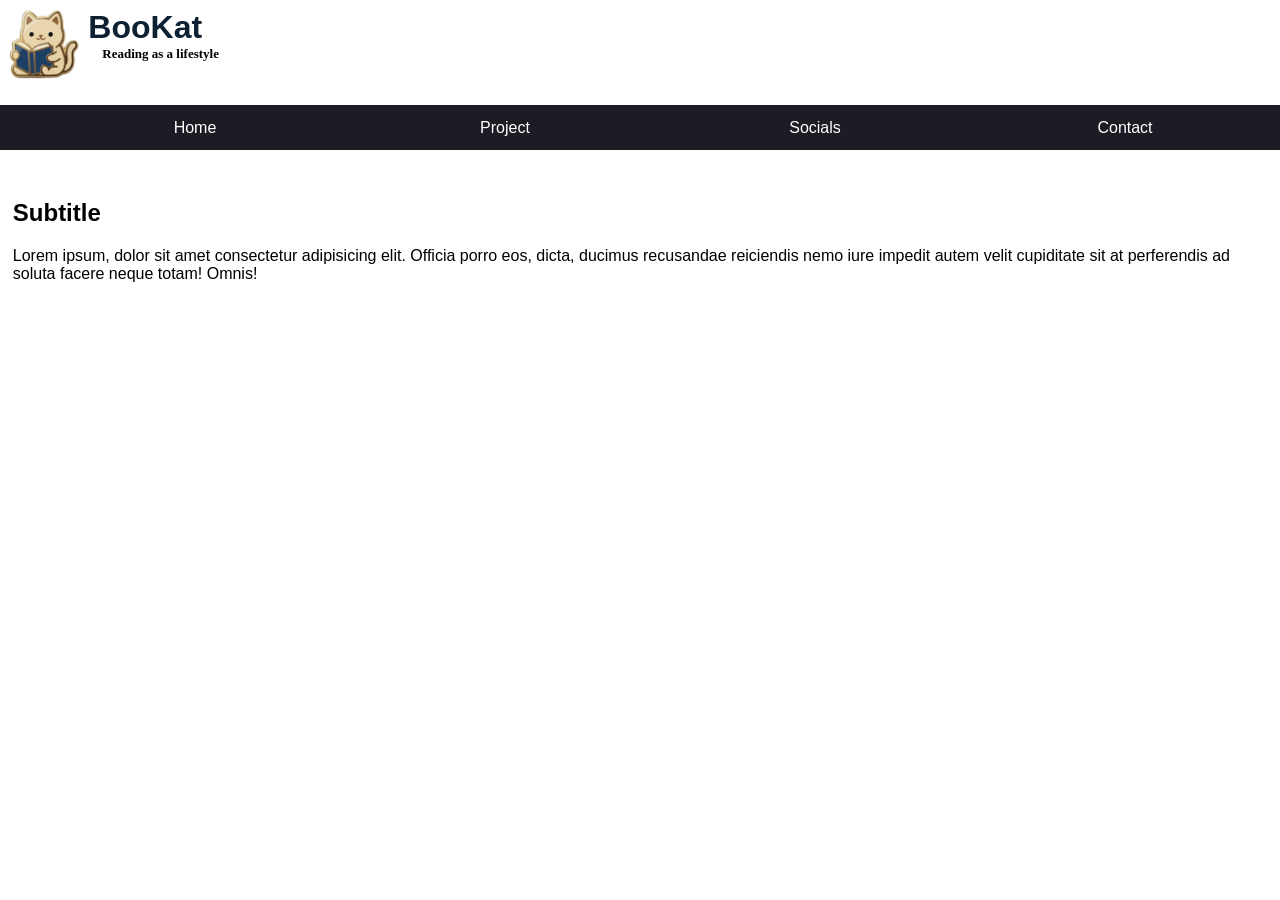
==== index.html @ 0672b01b "test" ====
<!DOCTYPE html>
<html lang="en">
<head>
    <meta charset="UTF-8">
    <meta name="viewport" content="width=device-width, initial-scale=1.0">
    <link rel="stylesheet" href="style.css"/>
    <link rel="icon" type="image/png" href="resources/img_no_back.png"/>
    <title>My Page</title>
</head>

<body>
        <header>

            <div class="container">
                            <div id="topbar">
                                <img src="resources/img_no_back.png" alt="">
                                <div id="titles">
                                    <h1 id="title">BooKat</h1>
                                    <h2>Reading as a lifestyle</h2>
                                </div>
                            </div>
                <nav class="navbar">
                    <ul>
                        <li><a href="">Home</a></li>
                        <li><a href="">Project</a></li>
                        <li><a href="">Socials</a></li>
                        <li><a href="">Contact</a></li>
                    </ul>
                </nav>
                
            </div>
        </header>
        <main>
            <section>
                <div>
            <h2 id="first-subtitle">Subtitle</h2>
            <p>Lorem ipsum, dolor sit amet consectetur adipisicing elit. Officia porro eos, dicta, ducimus recusandae reiciendis nemo iure impedit autem velit cupiditate sit at perferendis ad soluta facere neque totam! Omnis!</p>
        </div>
            </section>
        </main>
        <footer>

        </footer>
</body>
</html>
---- style.css ----
body{
    font-family: 'Lucida Sans', 'Lucida Sans Regular', 'Lucida Grande', 'Lucida Sans Unicode', Geneva, Verdana, sans-serif;
    margin: 0px;
    padding: 0px;
}

.container #titles {

   height: fit-content;

}

.navbar{


}

.navbar ul{
    list-style-type: none;  
    display: block;
    overflow:hidden ;
    background-color: rgb(28, 28, 37);
    display: flex;
    flex-direction: row;
    justify-content: space-between;
    
    
    


}

.navbar li{
    width: 33vw;
    height: 5vh;
    display: flex;
    justify-content: center;
    align-items: center;
}
.navbar li a{
    text-decoration: none;
    color: rgb(255, 255, 255);
    font-size: 100%;
    
}

.container #topbar{
    padding: 1vh;
    display: flex;
    justify-content: left;
}
#topbar h1{
    color: rgb(13, 33, 51);
    text-align: left;
    padding: 0px;
    margin: 0px;
    margin-left: 8%;

}
#topbar h2{
    font-family: 'Segoe UI';
    font-size: small;
    padding: 0px;
    margin: 0px;
    position: relative;
    left: 20%;
}

#topbar img{
    width: 30%;
    max-width: 70px;
    height: auto;
    object-fit: contain;
}


section{
    padding: 1%;
}
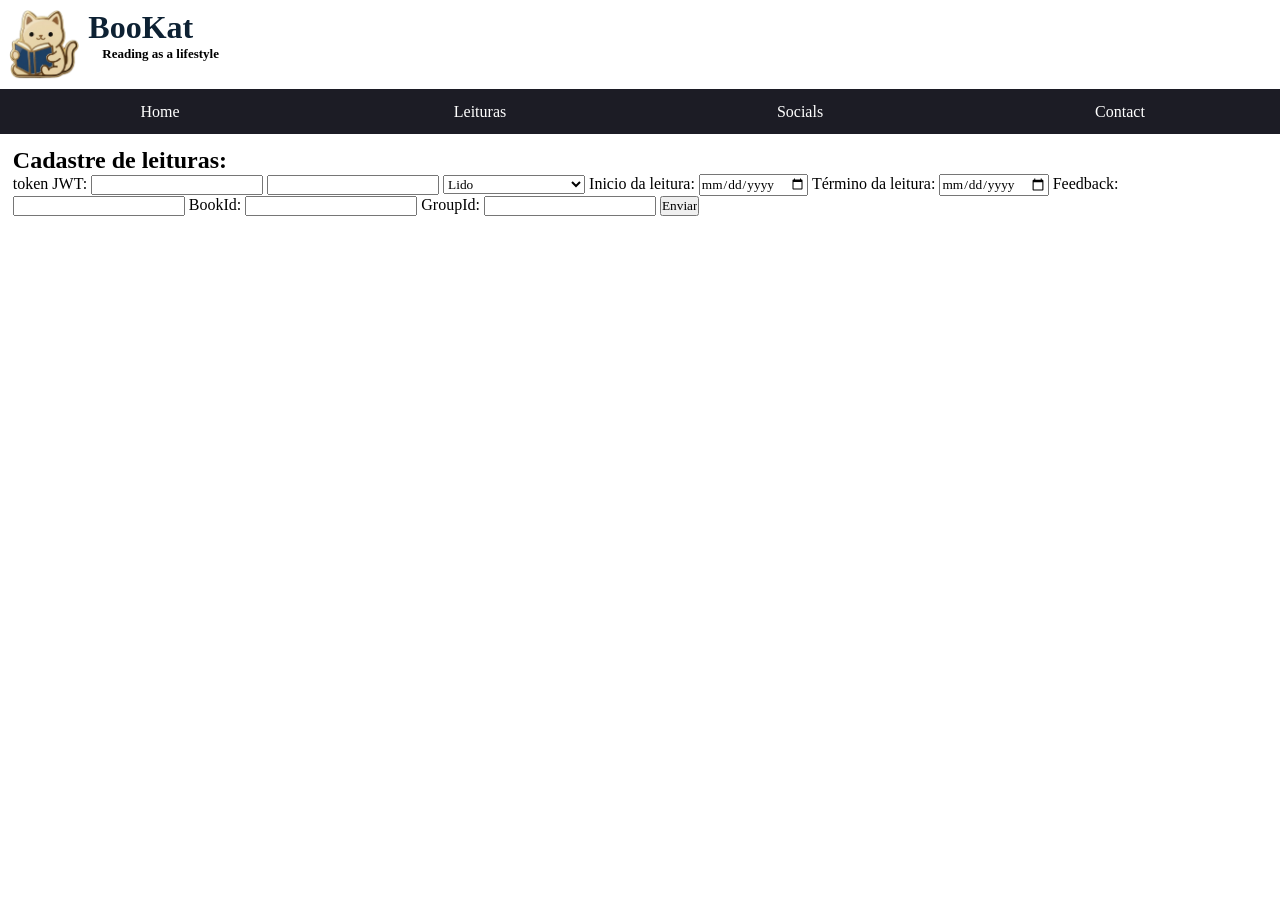
==== commit 50adb3c6: "fix: changes TO READ option to TO_READ to allow direct convertion to json and eased connection to th" ====
--- a/index.html
+++ b/index.html
@@ -3,8 +3,10 @@
 <head>
     <meta charset="UTF-8">
     <meta name="viewport" content="width=device-width, initial-scale=1.0">
-    <link rel="stylesheet" href="style.css"/>
+    <link rel="stylesheet" href="styles/reset.css"/>
+    <link rel="stylesheet" href="styles/global.css"/>
     <link rel="icon" type="image/png" href="resources/img_no_back.png"/>
+    <script src="index.js" defer></script>
     <title>My Page</title>
 </head>
 
@@ -22,7 +24,7 @@
                 <nav class="navbar">
                     <ul>
                         <li><a href="">Home</a></li>
-                        <li><a href="">Project</a></li>
+                        <li><a href="">Leituras</a></li>
                         <li><a href="">Socials</a></li>
                         <li><a href="">Contact</a></li>
                     </ul>
@@ -31,11 +33,45 @@
             </div>
         </header>
         <main>
-            <section>
+            <section reading-form>
                 <div>
-            <h2 id="first-subtitle">Subtitle</h2>
-            <p>Lorem ipsum, dolor sit amet consectetur adipisicing elit. Officia porro eos, dicta, ducimus recusandae reiciendis nemo iure impedit autem velit cupiditate sit at perferendis ad soluta facere neque totam! Omnis!</p>
-        </div>
+                    <h2>Cadastre de leituras:</h2>
+                </div>
+                <form action="" method="POST" id="reading-form">
+
+                    <label for="token">token JWT: </label>
+                    <input type="text" name="token" id="token">
+
+                    <label for="currentPage"></label>
+                    <input type="number" id="currentPage" min="1" name="currentPage">
+
+                    <label for="readingStatus"></label>
+                    <select name="readingStatus" id="readingStatus">
+                        <option disabled value="none">--selecione uma opção</option>
+                        <option value="READ">Lido</option>
+                        <option value="READING">Lendo</option>
+                        <option value="TO_READ">A ler</option>
+                    </select>
+
+                    <label for="readingStartDate">Inicio da leitura:</label>
+                    <input type="date" id="readingStartDate" name="readingStartDate">
+
+                    <label for="readingFinishDate">Término  da leitura:</label>
+                    <input type="date" id="readingFinishDate" name="readingFinishDate">
+
+                    <label for="feedback">Feedback:</label>
+                    <input type="text" id="feedback">
+
+                    <label for="bookId">BookId:</label>
+                    <input type="text" id="bookId" name="bookId">
+
+                    <label for="groupId">GroupId:</label>
+                    <input type="text" id="groupId" name="groupId">
+
+                    
+                    <input type="submit" name="send" id="send" value="Enviar">
+
+                </form>
             </section>
         </main>
         <footer>
--- a/styles/global.css
+++ b/styles/global.css
@@ -0,0 +1,79 @@
+body{
+    font-family: 'Lucida Sans', 'Lucida Sans Regular', 'Lucida Grande', 'Lucida Sans Unicode', Geneva, Verdana, sans-serif;
+    margin: 0px;
+    padding: 0px;
+}
+
+.container #titles {
+
+   height: fit-content;
+
+}
+
+.navbar{
+
+
+}
+
+.navbar ul{
+    list-style-type: none;  
+    display: block;
+    overflow:hidden ;
+    background-color: rgb(28, 28, 37);
+    display: flex;
+    flex-direction: row;
+    justify-content: space-between;
+    
+    
+    
+
+
+}
+
+.navbar li{
+    width: 33vw;
+    height: 5vh;
+    display: flex;
+    justify-content: center;
+    align-items: center;
+}
+.navbar li a{
+    text-decoration: none;
+    color: rgb(255, 255, 255);
+    font-size: 100%;
+    
+}
+
+.container #topbar{
+    padding: 1vh;
+    display: flex;
+    justify-content: left;
+}
+#topbar h1{
+    color: rgb(13, 33, 51);
+    text-align: left;
+    padding: 0px;
+    margin: 0px;
+    margin-left: 8%;
+
+}
+#topbar h2{
+    font-family: 'Segoe UI';
+    font-size: small;
+    padding: 0px;
+    margin: 0px;
+    position: relative;
+    left: 20%;
+}
+
+#topbar img{
+    width: 30%;
+    max-width: 70px;
+    height: auto;
+    object-fit: contain;
+}
+
+
+section{
+    padding: 1%;
+}
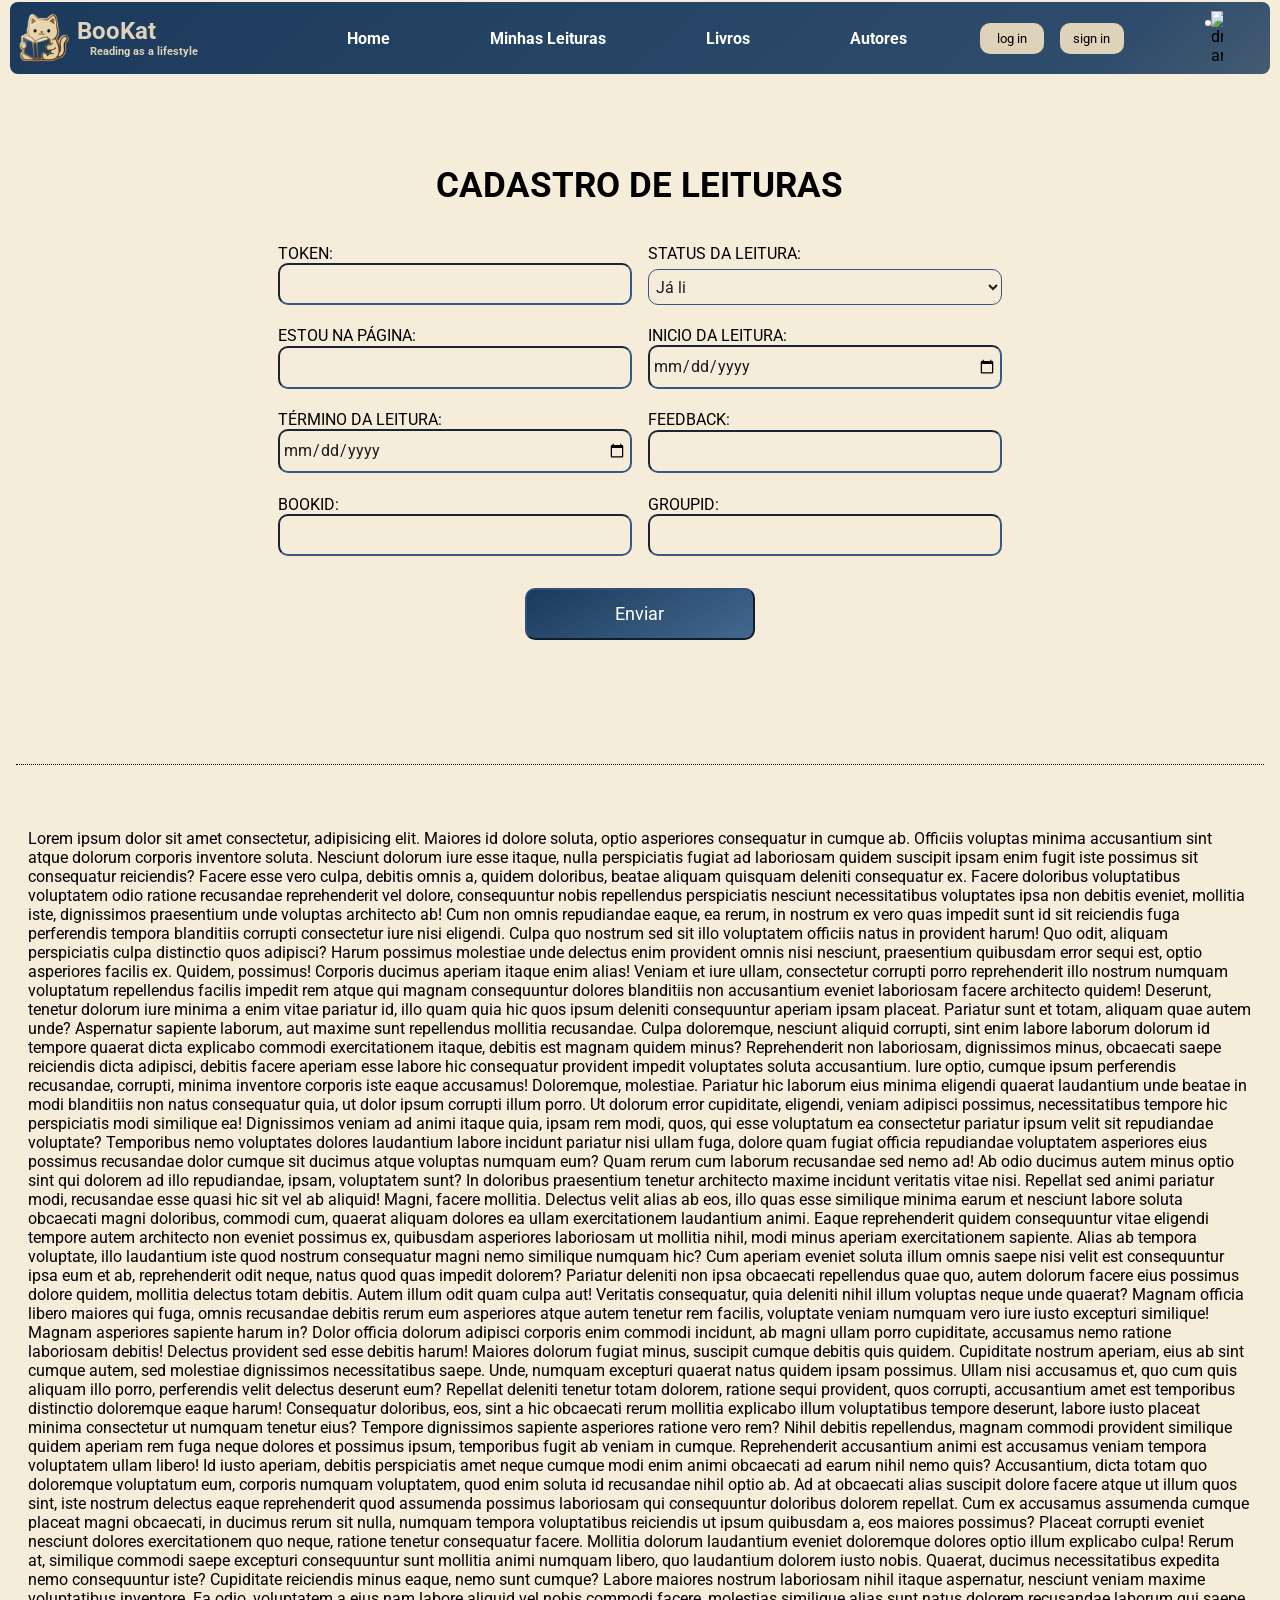
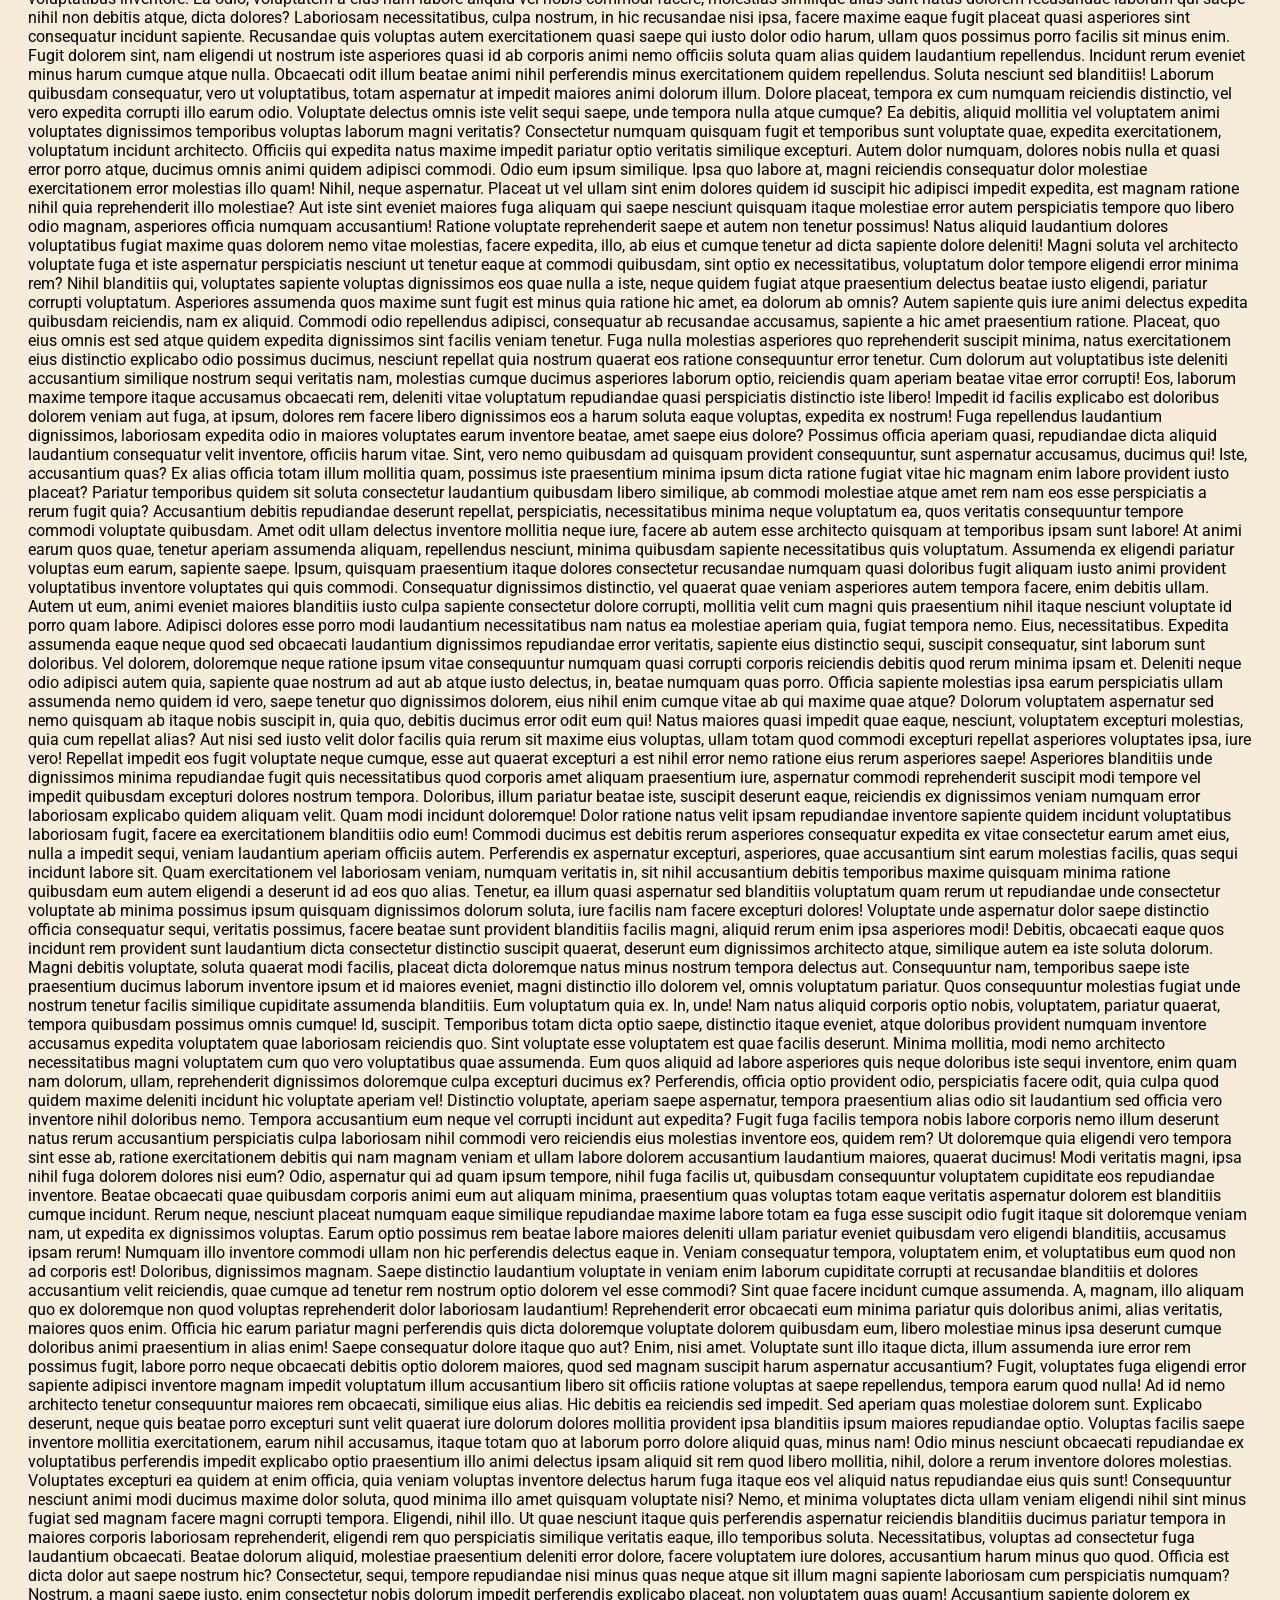
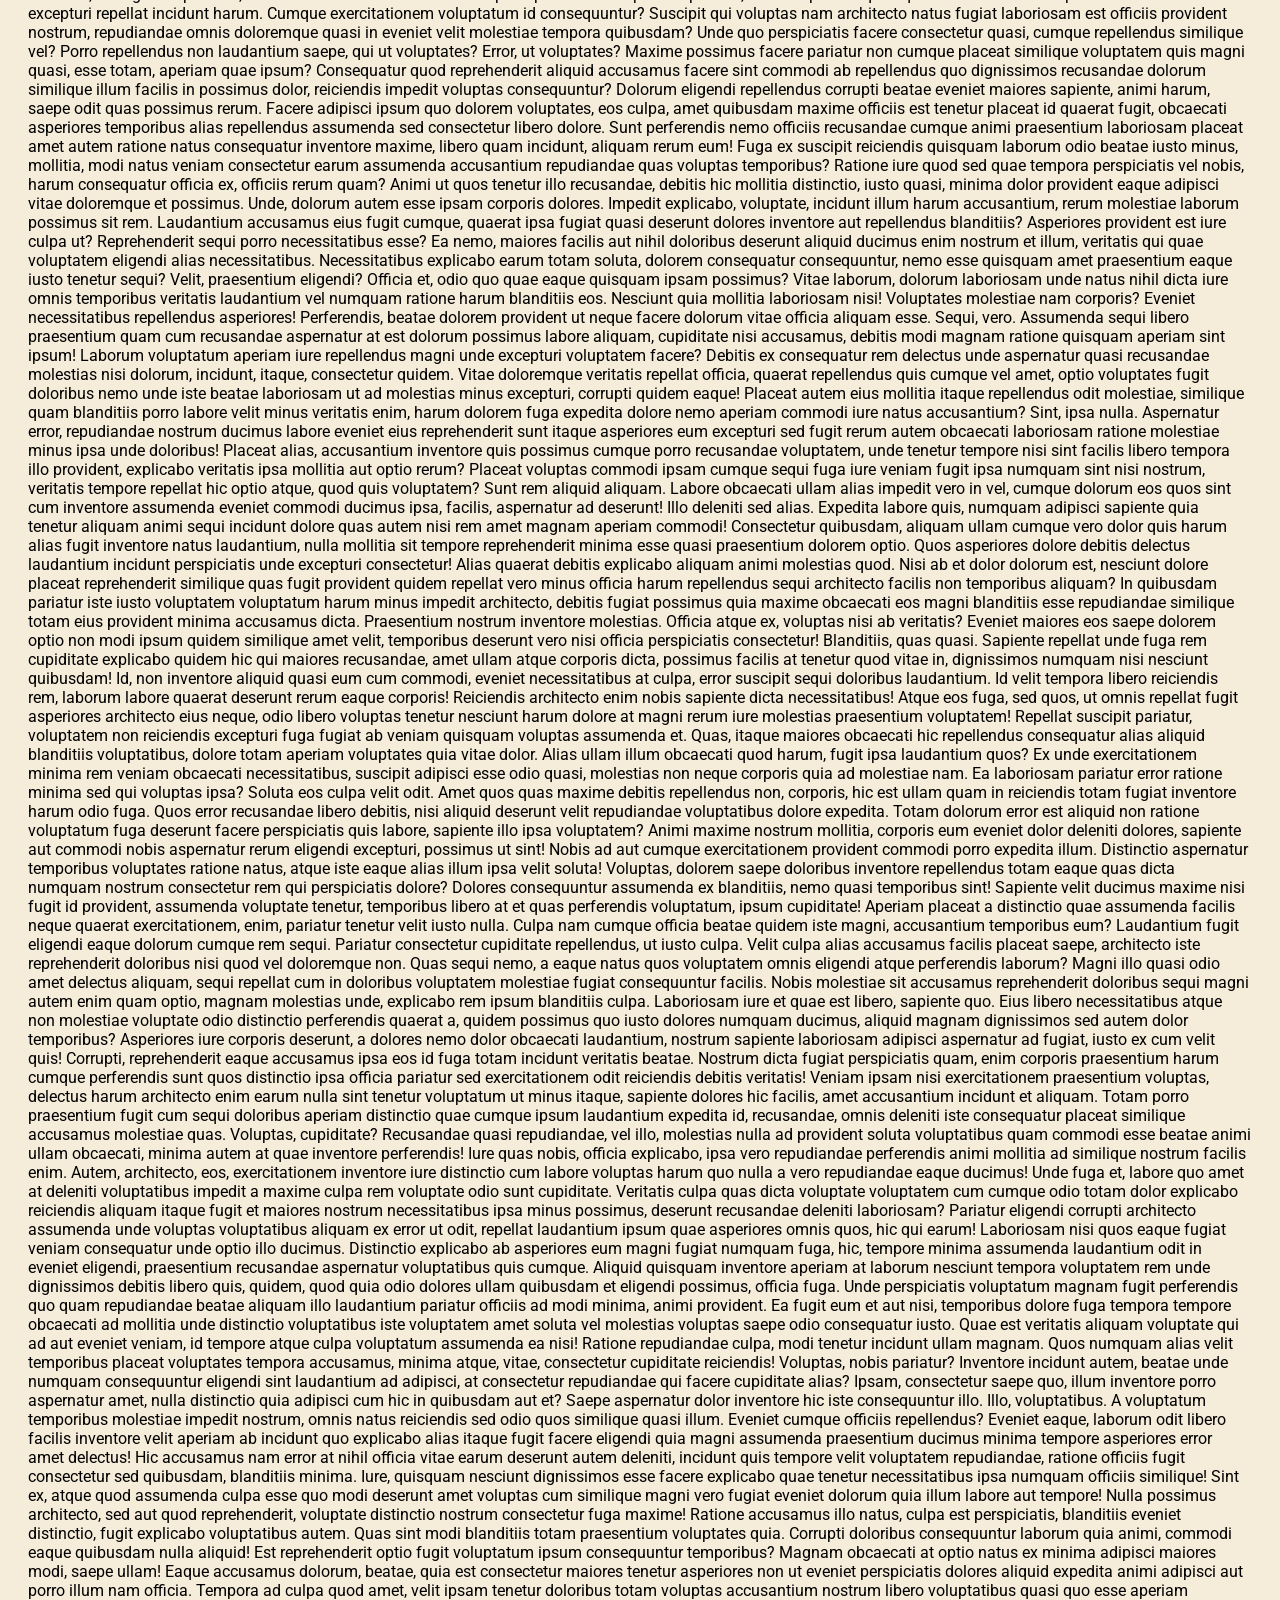
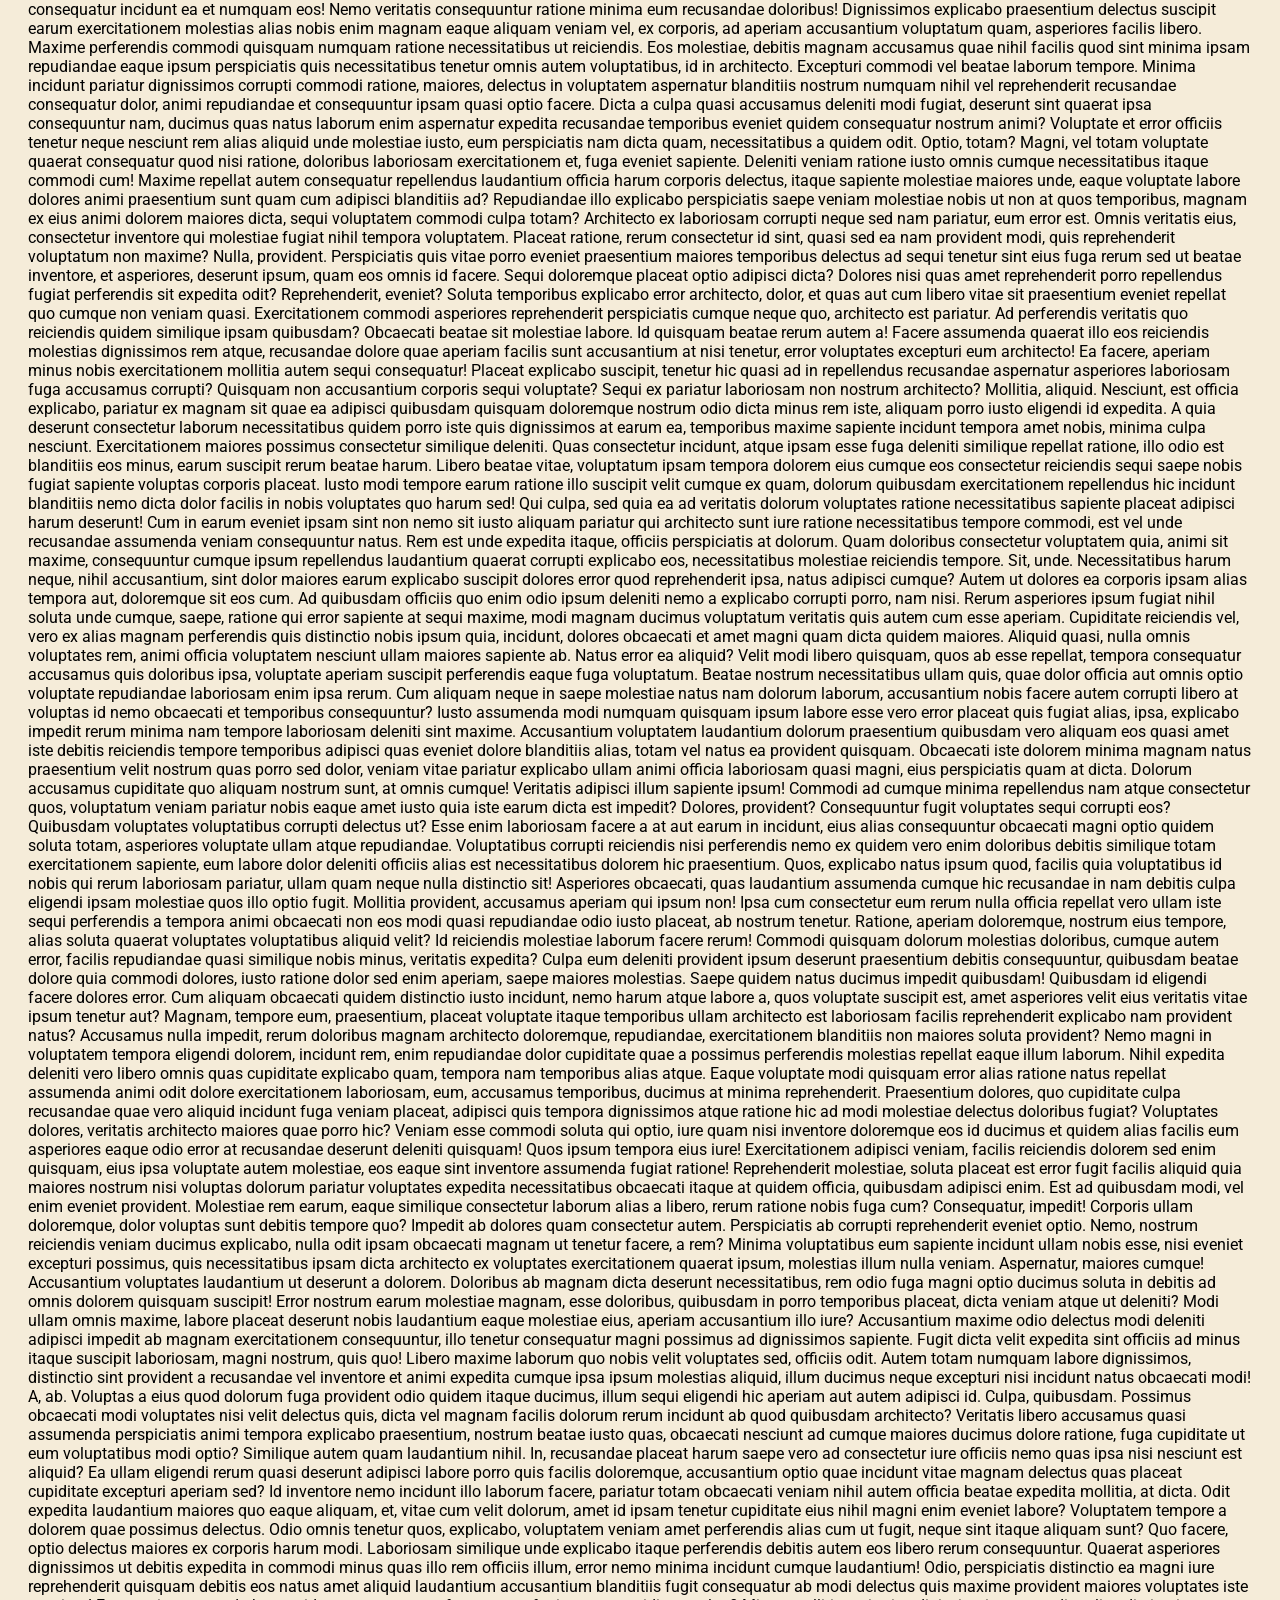
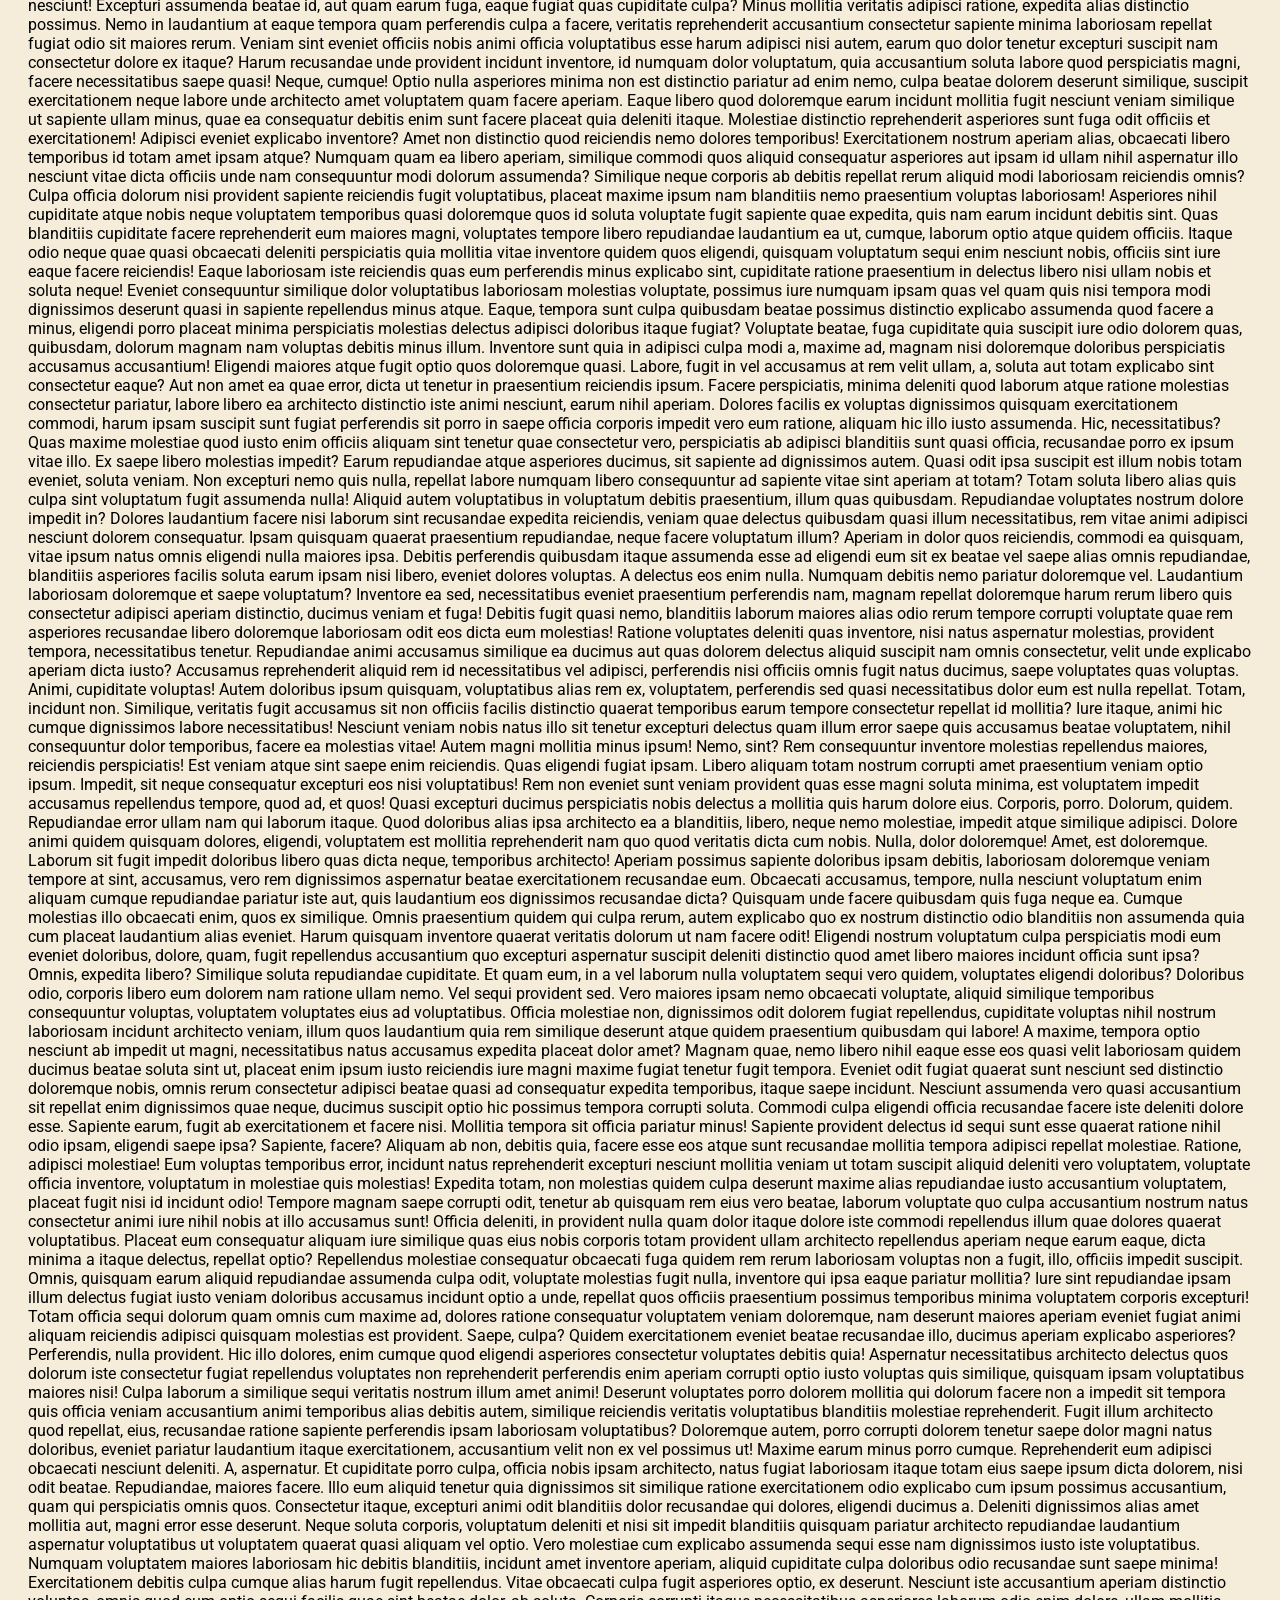
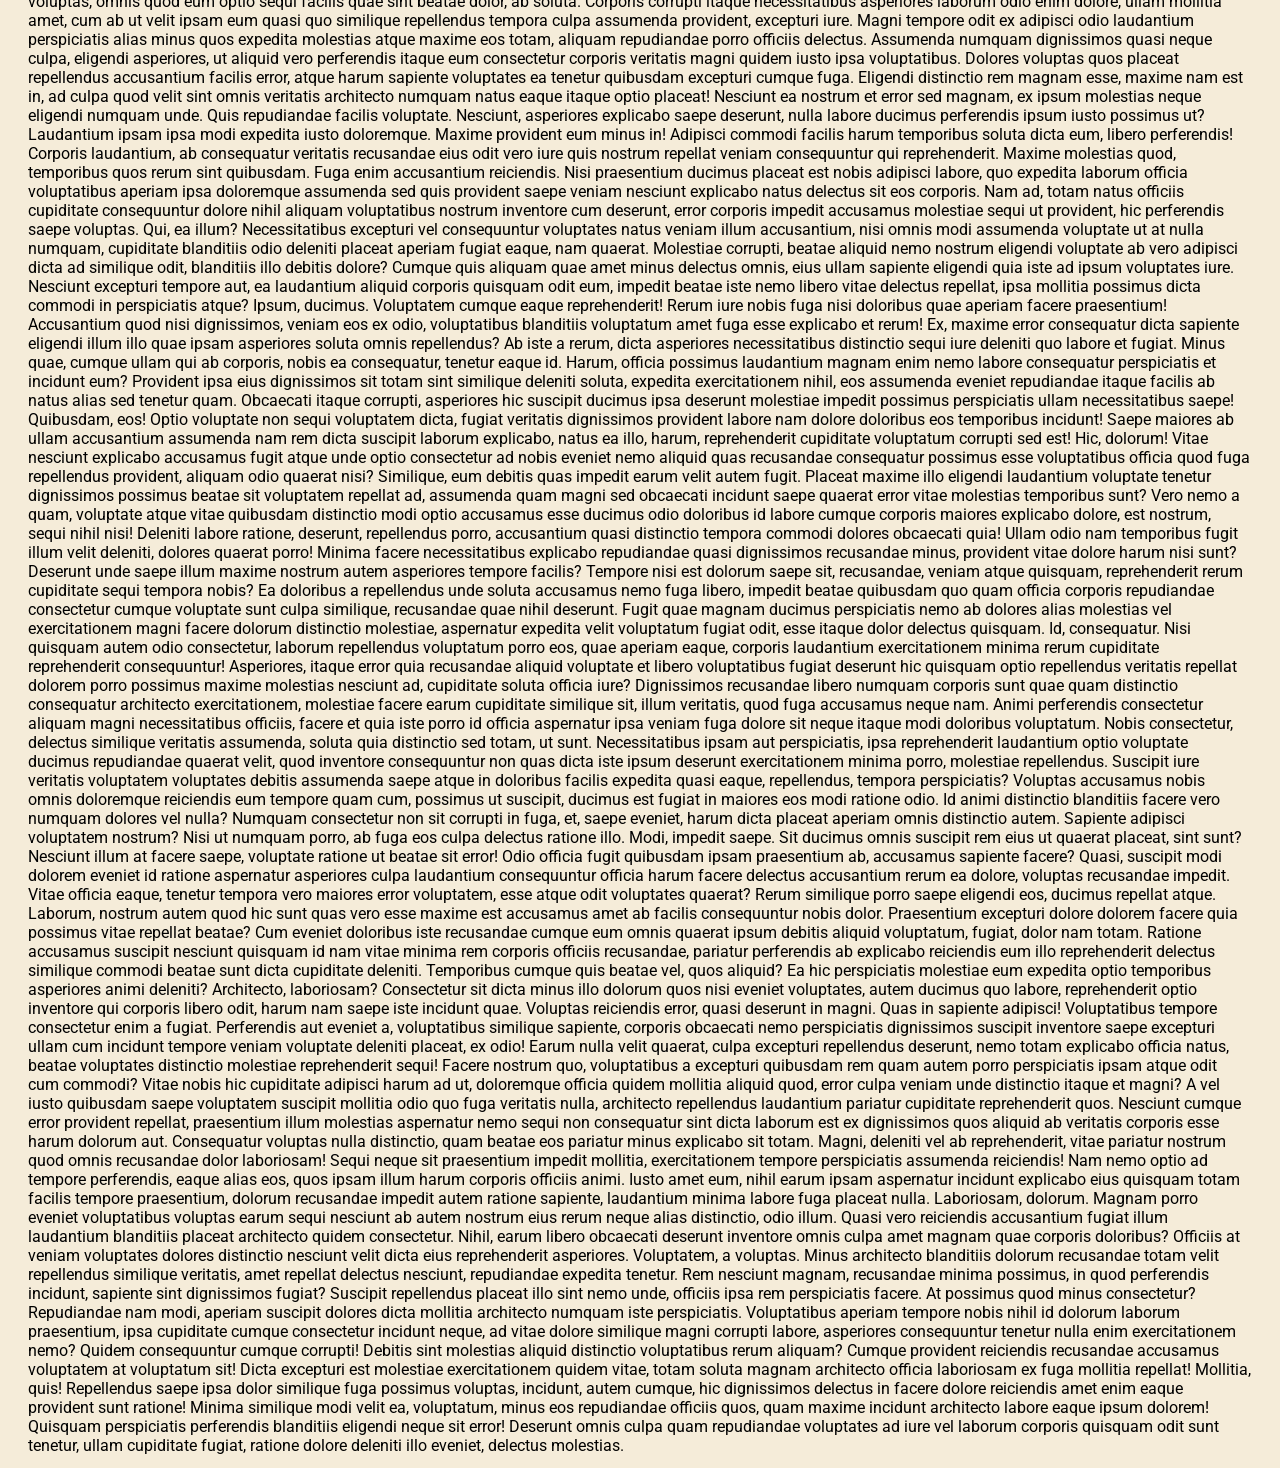
==== commit 0ecf0d8b: "mudanças visuais" ====
--- a/index.html
+++ b/index.html
@@ -7,6 +7,8 @@
     <link rel="stylesheet" href="styles/global.css"/>
     <link rel="icon" type="image/png" href="resources/img_no_back.png"/>
     <script src="index.js" defer></script>
+    <link href="https://fonts.googleapis.com/css2?family=Roboto:ital,wght@0,100..900;1,100..900&display=swap" rel="stylesheet">
+    <link href="https://fonts.googleapis.com/css2?family=Iosevka+Charon:ital,wght@0,300;0,400;0,500;0,700;1,300;1,400;1,500;1,700&display=swap" rel="stylesheet">
     <title>My Page</title>
 </head>
 
@@ -14,64 +16,107 @@
         <header>
 
             <div class="container">
-                            <div id="topbar">
-                                <img src="resources/img_no_back.png" alt="">
-                                <div id="titles">
-                                    <h1 id="title">BooKat</h1>
-                                    <h2>Reading as a lifestyle</h2>
-                                </div>
-                            </div>
-                <nav class="navbar">
-                    <ul>
-                        <li><a href="">Home</a></li>
-                        <li><a href="">Leituras</a></li>
-                        <li><a href="">Socials</a></li>
-                        <li><a href="">Contact</a></li>
-                    </ul>
-                </nav>
+                <div class="topbar">
+                    <div class="left-topbar">
+                        
+                        <img class="cat-logo" src="resources/img_no_back.png" alt="cartoonish cat holding book">
+
+                        <div id="titles">
+                            <h1 id="title">BooKat</h1>
+                            <h2>Reading as a lifestyle</h2>
+                        </div>
+                    </div>
+
+                
+                    <nav class="navbar">
+                            <ul>
+                            <li><a href="">Home</a></li>
+                            <li><a href="">Minhas Leituras</a></li>
+                            <li><a href="">Livros</a></li>
+                            <li><a href="">Autores</a></li>
+                        </ul>
+                    </nav>
+
+                    <div class="auth">
+                        <button>log in</button>
+                        <button>sign in</button>
+                    </div>
+                    <a href=""><img src="resources/toggle_switch.svg" alt=""></a>
+                    <div class="profile-options">
+                        
+                        <a href=""><img src="resources/profile.png" alt=""></a>
+                        <img src="resources/dropdown-arrow.svg" alt="dropdown-arrow">
+                    </div>
+                </div>
+                
                 
             </div>
         </header>
         <main>
-            <section reading-form>
+            <section class="form-section">
                 <div>
-                    <h2>Cadastre de leituras:</h2>
+                    <h2 class="title">Cadastro de leituras</h2>
                 </div>
-                <form action="" method="POST" id="reading-form">
+                <form action="" method="POST" class="readings-form" >
 
-                    <label for="token">token JWT: </label>
-                    <input type="text" name="token" id="token">
+                    <div>
+                        <label for="token">Token: </label>
+                        <input type="text" name="token" id="token">
+                    </div>
 
-                    <label for="currentPage"></label>
-                    <input type="number" id="currentPage" min="1" name="currentPage">
+                    <div>
+                        <label for="readingStatus">Status da leitura:</label>
+                        <select name="readingStatus" id="readingStatus">
+                            <option disabled value="none">--selecione uma opção</option>
+                            <option value="READ">Já li</option>
+                            <option value="READING">Estou endo</option>
+                            <option value="TO_READ">Vou ler</option>
+                        </select>
+                    </div>
+                    
+                    <div>
+                        <label for="currentPage">Estou na página: </label>
+                        <input type="number" id="currentPage" min="1" name="currentPage">
+                    </div>
 
-                    <label for="readingStatus"></label>
-                    <select name="readingStatus" id="readingStatus">
-                        <option disabled value="none">--selecione uma opção</option>
-                        <option value="READ">Lido</option>
-                        <option value="READING">Lendo</option>
-                        <option value="TO_READ">A ler</option>
-                    </select>
+                    <div>
+                        <label for="readingStartDate">Inicio da leitura:</label>
+                        <input type="date" id="readingStartDate" name="readingStartDate">
 
-                    <label for="readingStartDate">Inicio da leitura:</label>
-                    <input type="date" id="readingStartDate" name="readingStartDate">
+                    </div>
 
-                    <label for="readingFinishDate">Término  da leitura:</label>
-                    <input type="date" id="readingFinishDate" name="readingFinishDate">
+                    <div>
+                        <label for="readingFinishDate">Término  da leitura:</label>
+                        <input type="date" id="readingFinishDate" name="readingFinishDate">
 
-                    <label for="feedback">Feedback:</label>
-                    <input type="text" id="feedback">
+                    </div>
 
-                    <label for="bookId">BookId:</label>
-                    <input type="text" id="bookId" name="bookId">
+                    <div>
+                        <label for="feedback">Feedback:</label>
+                        <input type="textarea" id="feedback" name="feedback">
+                    </div>
 
-                    <label for="groupId">GroupId:</label>
-                    <input type="text" id="groupId" name="groupId">
+                    <div>
+                        <label for="bookId">BookId:</label>
+                        <input type="text" id="bookId" name="bookId">
+
+                    </div>
+
+                    <div>
+                        <label for="groupId">GroupId:</label>
+                        <input type="text" id="groupId" name="groupId">
+                    </div>
 
                     
-                    <input type="submit" name="send" id="send" value="Enviar">
+                    
 
                 </form>
+                <div class="form-send-button">
+                        <input type="submit" name="send" id="send" value="Enviar">
+                    </div>
+            </section>
+            <section id="segunda-section">
+            <p>Lorem ipsum dolor sit amet consectetur, adipisicing elit. Maiores id dolore soluta, optio asperiores consequatur in cumque ab. Officiis voluptas minima accusantium sint atque dolorum corporis inventore soluta. Nesciunt dolorum iure esse itaque, nulla perspiciatis fugiat ad laboriosam quidem suscipit ipsam enim fugit iste possimus sit consequatur reiciendis? Facere esse vero culpa, debitis omnis a, quidem doloribus, beatae aliquam quisquam deleniti consequatur ex. Facere doloribus voluptatibus voluptatem odio ratione recusandae reprehenderit vel dolore, consequuntur nobis repellendus perspiciatis nesciunt necessitatibus voluptates ipsa non debitis eveniet, mollitia iste, dignissimos praesentium unde voluptas architecto ab! Cum non omnis repudiandae eaque, ea rerum, in nostrum ex vero quas impedit sunt id sit reiciendis fuga perferendis tempora blanditiis corrupti consectetur iure nisi eligendi. Culpa quo nostrum sed sit illo voluptatem officiis natus in provident harum! Quo odit, aliquam perspiciatis culpa distinctio quos adipisci? Harum possimus molestiae unde delectus enim provident omnis nisi nesciunt, praesentium quibusdam error sequi est, optio asperiores facilis ex. Quidem, possimus! Corporis ducimus aperiam itaque enim alias! Veniam et iure ullam, consectetur corrupti porro reprehenderit illo nostrum numquam voluptatum repellendus facilis impedit rem atque qui magnam consequuntur dolores blanditiis non accusantium eveniet laboriosam facere architecto quidem! Deserunt, tenetur dolorum iure minima a enim vitae pariatur id, illo quam quia hic quos ipsum deleniti consequuntur aperiam ipsam placeat. Pariatur sunt et totam, aliquam quae autem unde? Aspernatur sapiente laborum, aut maxime sunt repellendus mollitia recusandae. Culpa doloremque, nesciunt aliquid corrupti, sint enim labore laborum dolorum id tempore quaerat dicta explicabo commodi exercitationem itaque, debitis est magnam quidem minus? Reprehenderit non laboriosam, dignissimos minus, obcaecati saepe reiciendis dicta adipisci, debitis facere aperiam esse labore hic consequatur provident impedit voluptates soluta accusantium. Iure optio, cumque ipsum perferendis recusandae, corrupti, minima inventore corporis iste eaque accusamus! Doloremque, molestiae. Pariatur hic laborum eius minima eligendi quaerat laudantium unde beatae in modi blanditiis non natus consequatur quia, ut dolor ipsum corrupti illum porro. Ut dolorum error cupiditate, eligendi, veniam adipisci possimus, necessitatibus tempore hic perspiciatis modi similique ea! Dignissimos veniam ad animi itaque quia, ipsam rem modi, quos, qui esse voluptatum ea consectetur pariatur ipsum velit sit repudiandae voluptate? Temporibus nemo voluptates dolores laudantium labore incidunt pariatur nisi ullam fuga, dolore quam fugiat officia repudiandae voluptatem asperiores eius possimus recusandae dolor cumque sit ducimus atque voluptas numquam eum? Quam rerum cum laborum recusandae sed nemo ad! Ab odio ducimus autem minus optio sint qui dolorem ad illo repudiandae, ipsam, voluptatem sunt? In doloribus praesentium tenetur architecto maxime incidunt veritatis vitae nisi. Repellat sed animi pariatur modi, recusandae esse quasi hic sit vel ab aliquid! Magni, facere mollitia. Delectus velit alias ab eos, illo quas esse similique minima earum et nesciunt labore soluta obcaecati magni doloribus, commodi cum, quaerat aliquam dolores ea ullam exercitationem laudantium animi. Eaque reprehenderit quidem consequuntur vitae eligendi tempore autem architecto non eveniet possimus ex, quibusdam asperiores laboriosam ut mollitia nihil, modi minus aperiam exercitationem sapiente. Alias ab tempora voluptate, illo laudantium iste quod nostrum consequatur magni nemo similique numquam hic? Cum aperiam eveniet soluta illum omnis saepe nisi velit est consequuntur ipsa eum et ab, reprehenderit odit neque, natus quod quas impedit dolorem? Pariatur deleniti non ipsa obcaecati repellendus quae quo, autem dolorum facere eius possimus dolore quidem, mollitia delectus totam debitis. Autem illum odit quam culpa aut! Veritatis consequatur, quia deleniti nihil illum voluptas neque unde quaerat? Magnam officia libero maiores qui fuga, omnis recusandae debitis rerum eum asperiores atque autem tenetur rem facilis, voluptate veniam numquam vero iure iusto excepturi similique! Magnam asperiores sapiente harum in? Dolor officia dolorum adipisci corporis enim commodi incidunt, ab magni ullam porro cupiditate, accusamus nemo ratione laboriosam debitis! Delectus provident sed esse debitis harum! Maiores dolorum fugiat minus, suscipit cumque debitis quis quidem. Cupiditate nostrum aperiam, eius ab sint cumque autem, sed molestiae dignissimos necessitatibus saepe. Unde, numquam excepturi quaerat natus quidem ipsam possimus. Ullam nisi accusamus et, quo cum quis aliquam illo porro, perferendis velit delectus deserunt eum? Repellat deleniti tenetur totam dolorem, ratione sequi provident, quos corrupti, accusantium amet est temporibus distinctio doloremque eaque harum! Consequatur doloribus, eos, sint a hic obcaecati rerum mollitia explicabo illum voluptatibus tempore deserunt, labore iusto placeat minima consectetur ut numquam tenetur eius? Tempore dignissimos sapiente asperiores ratione vero rem? Nihil debitis repellendus, magnam commodi provident similique quidem aperiam rem fuga neque dolores et possimus ipsum, temporibus fugit ab veniam in cumque. Reprehenderit accusantium animi est accusamus veniam tempora voluptatem ullam libero! Id iusto aperiam, debitis perspiciatis amet neque cumque modi enim animi obcaecati ad earum nihil nemo quis? Accusantium, dicta totam quo doloremque voluptatum eum, corporis numquam voluptatem, quod enim soluta id recusandae nihil optio ab. Ad at obcaecati alias suscipit dolore facere atque ut illum quos sint, iste nostrum delectus eaque reprehenderit quod assumenda possimus laboriosam qui consequuntur doloribus dolorem repellat. Cum ex accusamus assumenda cumque placeat magni obcaecati, in ducimus rerum sit nulla, numquam tempora voluptatibus reiciendis ut ipsum quibusdam a, eos maiores possimus? Placeat corrupti eveniet nesciunt dolores exercitationem quo neque, ratione tenetur consequatur facere. Mollitia dolorum laudantium eveniet doloremque dolores optio illum explicabo culpa! Rerum at, similique commodi saepe excepturi consequuntur sunt mollitia animi numquam libero, quo laudantium dolorem iusto nobis. Quaerat, ducimus necessitatibus expedita nemo consequuntur iste? Cupiditate reiciendis minus eaque, nemo sunt cumque? Labore maiores nostrum laboriosam nihil itaque aspernatur, nesciunt veniam maxime voluptatibus inventore. Ea odio, voluptatem a eius nam labore aliquid vel nobis commodi facere, molestias similique alias sunt natus dolorem recusandae laborum qui saepe nihil non debitis atque, dicta dolores? Laboriosam necessitatibus, culpa nostrum, in hic recusandae nisi ipsa, facere maxime eaque fugit placeat quasi asperiores sint consequatur incidunt sapiente. Recusandae quis voluptas autem exercitationem quasi saepe qui iusto dolor odio harum, ullam quos possimus porro facilis sit minus enim. Fugit dolorem sint, nam eligendi ut nostrum iste asperiores quasi id ab corporis animi nemo officiis soluta quam alias quidem laudantium repellendus. Incidunt rerum eveniet minus harum cumque atque nulla. Obcaecati odit illum beatae animi nihil perferendis minus exercitationem quidem repellendus. Soluta nesciunt sed blanditiis! Laborum quibusdam consequatur, vero ut voluptatibus, totam aspernatur at impedit maiores animi dolorum illum. Dolore placeat, tempora ex cum numquam reiciendis distinctio, vel vero expedita corrupti illo earum odio. Voluptate delectus omnis iste velit sequi saepe, unde tempora nulla atque cumque? Ea debitis, aliquid mollitia vel voluptatem animi voluptates dignissimos temporibus voluptas laborum magni veritatis? Consectetur numquam quisquam fugit et temporibus sunt voluptate quae, expedita exercitationem, voluptatum incidunt architecto. Officiis qui expedita natus maxime impedit pariatur optio veritatis similique excepturi. Autem dolor numquam, dolores nobis nulla et quasi error porro atque, ducimus omnis animi quidem adipisci commodi. Odio eum ipsum similique. Ipsa quo labore at, magni reiciendis consequatur dolor molestiae exercitationem error molestias illo quam! Nihil, neque aspernatur. Placeat ut vel ullam sint enim dolores quidem id suscipit hic adipisci impedit expedita, est magnam ratione nihil quia reprehenderit illo molestiae? Aut iste sint eveniet maiores fuga aliquam qui saepe nesciunt quisquam itaque molestiae error autem perspiciatis tempore quo libero odio magnam, asperiores officia numquam accusantium! Ratione voluptate reprehenderit saepe et autem non tenetur possimus! Natus aliquid laudantium dolores voluptatibus fugiat maxime quas dolorem nemo vitae molestias, facere expedita, illo, ab eius et cumque tenetur ad dicta sapiente dolore deleniti! Magni soluta vel architecto voluptate fuga et iste aspernatur perspiciatis nesciunt ut tenetur eaque at commodi quibusdam, sint optio ex necessitatibus, voluptatum dolor tempore eligendi error minima rem? Nihil blanditiis qui, voluptates sapiente voluptas dignissimos eos quae nulla a iste, neque quidem fugiat atque praesentium delectus beatae iusto eligendi, pariatur corrupti voluptatum. Asperiores assumenda quos maxime sunt fugit est minus quia ratione hic amet, ea dolorum ab omnis? Autem sapiente quis iure animi delectus expedita quibusdam reiciendis, nam ex aliquid. Commodi odio repellendus adipisci, consequatur ab recusandae accusamus, sapiente a hic amet praesentium ratione. Placeat, quo eius omnis est sed atque quidem expedita dignissimos sint facilis veniam tenetur. Fuga nulla molestias asperiores quo reprehenderit suscipit minima, natus exercitationem eius distinctio explicabo odio possimus ducimus, nesciunt repellat quia nostrum quaerat eos ratione consequuntur error tenetur. Cum dolorum aut voluptatibus iste deleniti accusantium similique nostrum sequi veritatis nam, molestias cumque ducimus asperiores laborum optio, reiciendis quam aperiam beatae vitae error corrupti! Eos, laborum maxime tempore itaque accusamus obcaecati rem, deleniti vitae voluptatum repudiandae quasi perspiciatis distinctio iste libero! Impedit id facilis explicabo est doloribus dolorem veniam aut fuga, at ipsum, dolores rem facere libero dignissimos eos a harum soluta eaque voluptas, expedita ex nostrum! Fuga repellendus laudantium dignissimos, laboriosam expedita odio in maiores voluptates earum inventore beatae, amet saepe eius dolore? Possimus officia aperiam quasi, repudiandae dicta aliquid laudantium consequatur velit inventore, officiis harum vitae. Sint, vero nemo quibusdam ad quisquam provident consequuntur, sunt aspernatur accusamus, ducimus qui! Iste, accusantium quas? Ex alias officia totam illum mollitia quam, possimus iste praesentium minima ipsum dicta ratione fugiat vitae hic magnam enim labore provident iusto placeat? Pariatur temporibus quidem sit soluta consectetur laudantium quibusdam libero similique, ab commodi molestiae atque amet rem nam eos esse perspiciatis a rerum fugit quia? Accusantium debitis repudiandae deserunt repellat, perspiciatis, necessitatibus minima neque voluptatum ea, quos veritatis consequuntur tempore commodi voluptate quibusdam. Amet odit ullam delectus inventore mollitia neque iure, facere ab autem esse architecto quisquam at temporibus ipsam sunt labore! At animi earum quos quae, tenetur aperiam assumenda aliquam, repellendus nesciunt, minima quibusdam sapiente necessitatibus quis voluptatum. Assumenda ex eligendi pariatur voluptas eum earum, sapiente saepe. Ipsum, quisquam praesentium itaque dolores consectetur recusandae numquam quasi doloribus fugit aliquam iusto animi provident voluptatibus inventore voluptates qui quis commodi. Consequatur dignissimos distinctio, vel quaerat quae veniam asperiores autem tempora facere, enim debitis ullam. Autem ut eum, animi eveniet maiores blanditiis iusto culpa sapiente consectetur dolore corrupti, mollitia velit cum magni quis praesentium nihil itaque nesciunt voluptate id porro quam labore. Adipisci dolores esse porro modi laudantium necessitatibus nam natus ea molestiae aperiam quia, fugiat tempora nemo. Eius, necessitatibus. Expedita assumenda eaque neque quod sed obcaecati laudantium dignissimos repudiandae error veritatis, sapiente eius distinctio sequi, suscipit consequatur, sint laborum sunt doloribus. Vel dolorem, doloremque neque ratione ipsum vitae consequuntur numquam quasi corrupti corporis reiciendis debitis quod rerum minima ipsam et. Deleniti neque odio adipisci autem quia, sapiente quae nostrum ad aut ab atque iusto delectus, in, beatae numquam quas porro. Officia sapiente molestias ipsa earum perspiciatis ullam assumenda nemo quidem id vero, saepe tenetur quo dignissimos dolorem, eius nihil enim cumque vitae ab qui maxime quae atque? Dolorum voluptatem aspernatur sed nemo quisquam ab itaque nobis suscipit in, quia quo, debitis ducimus error odit eum qui! Natus maiores quasi impedit quae eaque, nesciunt, voluptatem excepturi molestias, quia cum repellat alias? Aut nisi sed iusto velit dolor facilis quia rerum sit maxime eius voluptas, ullam totam quod commodi excepturi repellat asperiores voluptates ipsa, iure vero! Repellat impedit eos fugit voluptate neque cumque, esse aut quaerat excepturi a est nihil error nemo ratione eius rerum asperiores saepe! Asperiores blanditiis unde dignissimos minima repudiandae fugit quis necessitatibus quod corporis amet aliquam praesentium iure, aspernatur commodi reprehenderit suscipit modi tempore vel impedit quibusdam excepturi dolores nostrum tempora. Doloribus, illum pariatur beatae iste, suscipit deserunt eaque, reiciendis ex dignissimos veniam numquam error laboriosam explicabo quidem aliquam velit. Quam modi incidunt doloremque! Dolor ratione natus velit ipsam repudiandae inventore sapiente quidem incidunt voluptatibus laboriosam fugit, facere ea exercitationem blanditiis odio eum! Commodi ducimus est debitis rerum asperiores consequatur expedita ex vitae consectetur earum amet eius, nulla a impedit sequi, veniam laudantium aperiam officiis autem. Perferendis ex aspernatur excepturi, asperiores, quae accusantium sint earum molestias facilis, quas sequi incidunt labore sit. Quam exercitationem vel laboriosam veniam, numquam veritatis in, sit nihil accusantium debitis temporibus maxime quisquam minima ratione quibusdam eum autem eligendi a deserunt id ad eos quo alias. Tenetur, ea illum quasi aspernatur sed blanditiis voluptatum quam rerum ut repudiandae unde consectetur voluptate ab minima possimus ipsum quisquam dignissimos dolorum soluta, iure facilis nam facere excepturi dolores! Voluptate unde aspernatur dolor saepe distinctio officia consequatur sequi, veritatis possimus, facere beatae sunt provident blanditiis facilis magni, aliquid rerum enim ipsa asperiores modi! Debitis, obcaecati eaque quos incidunt rem provident sunt laudantium dicta consectetur distinctio suscipit quaerat, deserunt eum dignissimos architecto atque, similique autem ea iste soluta dolorum. Magni debitis voluptate, soluta quaerat modi facilis, placeat dicta doloremque natus minus nostrum tempora delectus aut. Consequuntur nam, temporibus saepe iste praesentium ducimus laborum inventore ipsum et id maiores eveniet, magni distinctio illo dolorem vel, omnis voluptatum pariatur. Quos consequuntur molestias fugiat unde nostrum tenetur facilis similique cupiditate assumenda blanditiis. Eum voluptatum quia ex. In, unde! Nam natus aliquid corporis optio nobis, voluptatem, pariatur quaerat, tempora quibusdam possimus omnis cumque! Id, suscipit. Temporibus totam dicta optio saepe, distinctio itaque eveniet, atque doloribus provident numquam inventore accusamus expedita voluptatem quae laboriosam reiciendis quo. Sint voluptate esse voluptatem est quae facilis deserunt. Minima mollitia, modi nemo architecto necessitatibus magni voluptatem cum quo vero voluptatibus quae assumenda. Eum quos aliquid ad labore asperiores quis neque doloribus iste sequi inventore, enim quam nam dolorum, ullam, reprehenderit dignissimos doloremque culpa excepturi ducimus ex? Perferendis, officia optio provident odio, perspiciatis facere odit, quia culpa quod quidem maxime deleniti incidunt hic voluptate aperiam vel! Distinctio voluptate, aperiam saepe aspernatur, tempora praesentium alias odio sit laudantium sed officia vero inventore nihil doloribus nemo. Tempora accusantium eum neque vel corrupti incidunt aut expedita? Fugit fuga facilis tempora nobis labore corporis nemo illum deserunt natus rerum accusantium perspiciatis culpa laboriosam nihil commodi vero reiciendis eius molestias inventore eos, quidem rem? Ut doloremque quia eligendi vero tempora sint esse ab, ratione exercitationem debitis qui nam magnam veniam et ullam labore dolorem accusantium laudantium maiores, quaerat ducimus! Modi veritatis magni, ipsa nihil fuga dolorem dolores nisi eum? Odio, aspernatur qui ad quam ipsum tempore, nihil fuga facilis ut, quibusdam consequuntur voluptatem cupiditate eos repudiandae inventore. Beatae obcaecati quae quibusdam corporis animi eum aut aliquam minima, praesentium quas voluptas totam eaque veritatis aspernatur dolorem est blanditiis cumque incidunt. Rerum neque, nesciunt placeat numquam eaque similique repudiandae maxime labore totam ea fuga esse suscipit odio fugit itaque sit doloremque veniam nam, ut expedita ex dignissimos voluptas. Earum optio possimus rem beatae labore maiores deleniti ullam pariatur eveniet quibusdam vero eligendi blanditiis, accusamus ipsam rerum! Numquam illo inventore commodi ullam non hic perferendis delectus eaque in. Veniam consequatur tempora, voluptatem enim, et voluptatibus eum quod non ad corporis est! Doloribus, dignissimos magnam. Saepe distinctio laudantium voluptate in veniam enim laborum cupiditate corrupti at recusandae blanditiis et dolores accusantium velit reiciendis, quae cumque ad tenetur rem nostrum optio dolorem vel esse commodi? Sint quae facere incidunt cumque assumenda. A, magnam, illo aliquam quo ex doloremque non quod voluptas reprehenderit dolor laboriosam laudantium! Reprehenderit error obcaecati eum minima pariatur quis doloribus animi, alias veritatis, maiores quos enim. Officia hic earum pariatur magni perferendis quis dicta doloremque voluptate dolorem quibusdam eum, libero molestiae minus ipsa deserunt cumque doloribus animi praesentium in alias enim! Saepe consequatur dolore itaque quo aut? Enim, nisi amet. Voluptate sunt illo itaque dicta, illum assumenda iure error rem possimus fugit, labore porro neque obcaecati debitis optio dolorem maiores, quod sed magnam suscipit harum aspernatur accusantium? Fugit, voluptates fuga eligendi error sapiente adipisci inventore magnam impedit voluptatum illum accusantium libero sit officiis ratione voluptas at saepe repellendus, tempora earum quod nulla! Ad id nemo architecto tenetur consequuntur maiores rem obcaecati, similique eius alias. Hic debitis ea reiciendis sed impedit. Sed aperiam quas molestiae dolorem sunt. Explicabo deserunt, neque quis beatae porro excepturi sunt velit quaerat iure dolorum dolores mollitia provident ipsa blanditiis ipsum maiores repudiandae optio. Voluptas facilis saepe inventore mollitia exercitationem, earum nihil accusamus, itaque totam quo at laborum porro dolore aliquid quas, minus nam! Odio minus nesciunt obcaecati repudiandae ex voluptatibus perferendis impedit explicabo optio praesentium illo animi delectus ipsam aliquid sit rem quod libero mollitia, nihil, dolore a rerum inventore dolores molestias. Voluptates excepturi ea quidem at enim officia, quia veniam voluptas inventore delectus harum fuga itaque eos vel aliquid natus repudiandae eius quis sunt! Consequuntur nesciunt animi modi ducimus maxime dolor soluta, quod minima illo amet quisquam voluptate nisi? Nemo, et minima voluptates dicta ullam veniam eligendi nihil sint minus fugiat sed magnam facere magni corrupti tempora. Eligendi, nihil illo. Ut quae nesciunt itaque quis perferendis aspernatur reiciendis blanditiis ducimus pariatur tempora in maiores corporis laboriosam reprehenderit, eligendi rem quo perspiciatis similique veritatis eaque, illo temporibus soluta. Necessitatibus, voluptas ad consectetur fuga laudantium obcaecati. Beatae dolorum aliquid, molestiae praesentium deleniti error dolore, facere voluptatem iure dolores, accusantium harum minus quo quod. Officia est dicta dolor aut saepe nostrum hic? Consectetur, sequi, tempore repudiandae nisi minus quas neque atque sit illum magni sapiente laboriosam cum perspiciatis numquam? Nostrum, a magni saepe iusto, enim consectetur nobis dolorum impedit perferendis explicabo placeat, non voluptatem quas quam! Accusantium sapiente dolorem ex excepturi repellat incidunt harum. Cumque exercitationem voluptatum id consequuntur? Suscipit qui voluptas nam architecto natus fugiat laboriosam est officiis provident nostrum, repudiandae omnis doloremque quasi in eveniet velit molestiae tempora quibusdam? Unde quo perspiciatis facere consectetur quasi, cumque repellendus similique vel? Porro repellendus non laudantium saepe, qui ut voluptates? Error, ut voluptates? Maxime possimus facere pariatur non cumque placeat similique voluptatem quis magni quasi, esse totam, aperiam quae ipsum? Consequatur quod reprehenderit aliquid accusamus facere sint commodi ab repellendus quo dignissimos recusandae dolorum similique illum facilis in possimus dolor, reiciendis impedit voluptas consequuntur? Dolorum eligendi repellendus corrupti beatae eveniet maiores sapiente, animi harum, saepe odit quas possimus rerum. Facere adipisci ipsum quo dolorem voluptates, eos culpa, amet quibusdam maxime officiis est tenetur placeat id quaerat fugit, obcaecati asperiores temporibus alias repellendus assumenda sed consectetur libero dolore. Sunt perferendis nemo officiis recusandae cumque animi praesentium laboriosam placeat amet autem ratione natus consequatur inventore maxime, libero quam incidunt, aliquam rerum eum! Fuga ex suscipit reiciendis quisquam laborum odio beatae iusto minus, mollitia, modi natus veniam consectetur earum assumenda accusantium repudiandae quas voluptas temporibus? Ratione iure quod sed quae tempora perspiciatis vel nobis, harum consequatur officia ex, officiis rerum quam? Animi ut quos tenetur illo recusandae, debitis hic mollitia distinctio, iusto quasi, minima dolor provident eaque adipisci vitae doloremque et possimus. Unde, dolorum autem esse ipsam corporis dolores. Impedit explicabo, voluptate, incidunt illum harum accusantium, rerum molestiae laborum possimus sit rem. Laudantium accusamus eius fugit cumque, quaerat ipsa fugiat quasi deserunt dolores inventore aut repellendus blanditiis? Asperiores provident est iure culpa ut? Reprehenderit sequi porro necessitatibus esse? Ea nemo, maiores facilis aut nihil doloribus deserunt aliquid ducimus enim nostrum et illum, veritatis qui quae voluptatem eligendi alias necessitatibus. Necessitatibus explicabo earum totam soluta, dolorem consequatur consequuntur, nemo esse quisquam amet praesentium eaque iusto tenetur sequi? Velit, praesentium eligendi? Officia et, odio quo quae eaque quisquam ipsam possimus? Vitae laborum, dolorum laboriosam unde natus nihil dicta iure omnis temporibus veritatis laudantium vel numquam ratione harum blanditiis eos. Nesciunt quia mollitia laboriosam nisi! Voluptates molestiae nam corporis? Eveniet necessitatibus repellendus asperiores! Perferendis, beatae dolorem provident ut neque facere dolorum vitae officia aliquam esse. Sequi, vero. Assumenda sequi libero praesentium quam cum recusandae aspernatur at est dolorum possimus labore aliquam, cupiditate nisi accusamus, debitis modi magnam ratione quisquam aperiam sint ipsum! Laborum voluptatum aperiam iure repellendus magni unde excepturi voluptatem facere? Debitis ex consequatur rem delectus unde aspernatur quasi recusandae molestias nisi dolorum, incidunt, itaque, consectetur quidem. Vitae doloremque veritatis repellat officia, quaerat repellendus quis cumque vel amet, optio voluptates fugit doloribus nemo unde iste beatae laboriosam ut ad molestias minus excepturi, corrupti quidem eaque! Placeat autem eius mollitia itaque repellendus odit molestiae, similique quam blanditiis porro labore velit minus veritatis enim, harum dolorem fuga expedita dolore nemo aperiam commodi iure natus accusantium? Sint, ipsa nulla. Aspernatur error, repudiandae nostrum ducimus labore eveniet eius reprehenderit sunt itaque asperiores eum excepturi sed fugit rerum autem obcaecati laboriosam ratione molestiae minus ipsa unde doloribus! Placeat alias, accusantium inventore quis possimus cumque porro recusandae voluptatem, unde tenetur tempore nisi sint facilis libero tempora illo provident, explicabo veritatis ipsa mollitia aut optio rerum? Placeat voluptas commodi ipsam cumque sequi fuga iure veniam fugit ipsa numquam sint nisi nostrum, veritatis tempore repellat hic optio atque, quod quis voluptatem? Sunt rem aliquid aliquam. Labore obcaecati ullam alias impedit vero in vel, cumque dolorum eos quos sint cum inventore assumenda eveniet commodi ducimus ipsa, facilis, aspernatur ad deserunt! Illo deleniti sed alias. Expedita labore quis, numquam adipisci sapiente quia tenetur aliquam animi sequi incidunt dolore quas autem nisi rem amet magnam aperiam commodi! Consectetur quibusdam, aliquam ullam cumque vero dolor quis harum alias fugit inventore natus laudantium, nulla mollitia sit tempore reprehenderit minima esse quasi praesentium dolorem optio. Quos asperiores dolore debitis delectus laudantium incidunt perspiciatis unde excepturi consectetur! Alias quaerat debitis explicabo aliquam animi molestias quod. Nisi ab et dolor dolorum est, nesciunt dolore placeat reprehenderit similique quas fugit provident quidem repellat vero minus officia harum repellendus sequi architecto facilis non temporibus aliquam? In quibusdam pariatur iste iusto voluptatem voluptatum harum minus impedit architecto, debitis fugiat possimus quia maxime obcaecati eos magni blanditiis esse repudiandae similique totam eius provident minima accusamus dicta. Praesentium nostrum inventore molestias. Officia atque ex, voluptas nisi ab veritatis? Eveniet maiores eos saepe dolorem optio non modi ipsum quidem similique amet velit, temporibus deserunt vero nisi officia perspiciatis consectetur! Blanditiis, quas quasi. Sapiente repellat unde fuga rem cupiditate explicabo quidem hic qui maiores recusandae, amet ullam atque corporis dicta, possimus facilis at tenetur quod vitae in, dignissimos numquam nisi nesciunt quibusdam! Id, non inventore aliquid quasi eum cum commodi, eveniet necessitatibus at culpa, error suscipit sequi doloribus laudantium. Id velit tempora libero reiciendis rem, laborum labore quaerat deserunt rerum eaque corporis! Reiciendis architecto enim nobis sapiente dicta necessitatibus! Atque eos fuga, sed quos, ut omnis repellat fugit asperiores architecto eius neque, odio libero voluptas tenetur nesciunt harum dolore at magni rerum iure molestias praesentium voluptatem! Repellat suscipit pariatur, voluptatem non reiciendis excepturi fuga fugiat ab veniam quisquam voluptas assumenda et. Quas, itaque maiores obcaecati hic repellendus consequatur alias aliquid blanditiis voluptatibus, dolore totam aperiam voluptates quia vitae dolor. Alias ullam illum obcaecati quod harum, fugit ipsa laudantium quos? Ex unde exercitationem minima rem veniam obcaecati necessitatibus, suscipit adipisci esse odio quasi, molestias non neque corporis quia ad molestiae nam. Ea laboriosam pariatur error ratione minima sed qui voluptas ipsa? Soluta eos culpa velit odit. Amet quos quas maxime debitis repellendus non, corporis, hic est ullam quam in reiciendis totam fugiat inventore harum odio fuga. Quos error recusandae libero debitis, nisi aliquid deserunt velit repudiandae voluptatibus dolore expedita. Totam dolorum error est aliquid non ratione voluptatum fuga deserunt facere perspiciatis quis labore, sapiente illo ipsa voluptatem? Animi maxime nostrum mollitia, corporis eum eveniet dolor deleniti dolores, sapiente aut commodi nobis aspernatur rerum eligendi excepturi, possimus ut sint! Nobis ad aut cumque exercitationem provident commodi porro expedita illum. Distinctio aspernatur temporibus voluptates ratione natus, atque iste eaque alias illum ipsa velit soluta! Voluptas, dolorem saepe doloribus inventore repellendus totam eaque quas dicta numquam nostrum consectetur rem qui perspiciatis dolore? Dolores consequuntur assumenda ex blanditiis, nemo quasi temporibus sint! Sapiente velit ducimus maxime nisi fugit id provident, assumenda voluptate tenetur, temporibus libero at et quas perferendis voluptatum, ipsum cupiditate! Aperiam placeat a distinctio quae assumenda facilis neque quaerat exercitationem, enim, pariatur tenetur velit iusto nulla. Culpa nam cumque officia beatae quidem iste magni, accusantium temporibus eum? Laudantium fugit eligendi eaque dolorum cumque rem sequi. Pariatur consectetur cupiditate repellendus, ut iusto culpa. Velit culpa alias accusamus facilis placeat saepe, architecto iste reprehenderit doloribus nisi quod vel doloremque non. Quas sequi nemo, a eaque natus quos voluptatem omnis eligendi atque perferendis laborum? Magni illo quasi odio amet delectus aliquam, sequi repellat cum in doloribus voluptatem molestiae fugiat consequuntur facilis. Nobis molestiae sit accusamus reprehenderit doloribus sequi magni autem enim quam optio, magnam molestias unde, explicabo rem ipsum blanditiis culpa. Laboriosam iure et quae est libero, sapiente quo. Eius libero necessitatibus atque non molestiae voluptate odio distinctio perferendis quaerat a, quidem possimus quo iusto dolores numquam ducimus, aliquid magnam dignissimos sed autem dolor temporibus? Asperiores iure corporis deserunt, a dolores nemo dolor obcaecati laudantium, nostrum sapiente laboriosam adipisci aspernatur ad fugiat, iusto ex cum velit quis! Corrupti, reprehenderit eaque accusamus ipsa eos id fuga totam incidunt veritatis beatae. Nostrum dicta fugiat perspiciatis quam, enim corporis praesentium harum cumque perferendis sunt quos distinctio ipsa officia pariatur sed exercitationem odit reiciendis debitis veritatis! Veniam ipsam nisi exercitationem praesentium voluptas, delectus harum architecto enim earum nulla sint tenetur voluptatum ut minus itaque, sapiente dolores hic facilis, amet accusantium incidunt et aliquam. Totam porro praesentium fugit cum sequi doloribus aperiam distinctio quae cumque ipsum laudantium expedita id, recusandae, omnis deleniti iste consequatur placeat similique accusamus molestiae quas. Voluptas, cupiditate? Recusandae quasi repudiandae, vel illo, molestias nulla ad provident soluta voluptatibus quam commodi esse beatae animi ullam obcaecati, minima autem at quae inventore perferendis! Iure quas nobis, officia explicabo, ipsa vero repudiandae perferendis animi mollitia ad similique nostrum facilis enim. Autem, architecto, eos, exercitationem inventore iure distinctio cum labore voluptas harum quo nulla a vero repudiandae eaque ducimus! Unde fuga et, labore quo amet at deleniti voluptatibus impedit a maxime culpa rem voluptate odio sunt cupiditate. Veritatis culpa quas dicta voluptate voluptatem cum cumque odio totam dolor explicabo reiciendis aliquam itaque fugit et maiores nostrum necessitatibus ipsa minus possimus, deserunt recusandae deleniti laboriosam? Pariatur eligendi corrupti architecto assumenda unde voluptas voluptatibus aliquam ex error ut odit, repellat laudantium ipsum quae asperiores omnis quos, hic qui earum! Laboriosam nisi quos eaque fugiat veniam consequatur unde optio illo ducimus. Distinctio explicabo ab asperiores eum magni fugiat numquam fuga, hic, tempore minima assumenda laudantium odit in eveniet eligendi, praesentium recusandae aspernatur voluptatibus quis cumque. Aliquid quisquam inventore aperiam at laborum nesciunt tempora voluptatem rem unde dignissimos debitis libero quis, quidem, quod quia odio dolores ullam quibusdam et eligendi possimus, officia fuga. Unde perspiciatis voluptatum magnam fugit perferendis quo quam repudiandae beatae aliquam illo laudantium pariatur officiis ad modi minima, animi provident. Ea fugit eum et aut nisi, temporibus dolore fuga tempora tempore obcaecati ad mollitia unde distinctio voluptatibus iste voluptatem amet soluta vel molestias voluptas saepe odio consequatur iusto. Quae est veritatis aliquam voluptate qui ad aut eveniet veniam, id tempore atque culpa voluptatum assumenda ea nisi! Ratione repudiandae culpa, modi tenetur incidunt ullam magnam. Quos numquam alias velit temporibus placeat voluptates tempora accusamus, minima atque, vitae, consectetur cupiditate reiciendis! Voluptas, nobis pariatur? Inventore incidunt autem, beatae unde numquam consequuntur eligendi sint laudantium ad adipisci, at consectetur repudiandae qui facere cupiditate alias? Ipsam, consectetur saepe quo, illum inventore porro aspernatur amet, nulla distinctio quia adipisci cum hic in quibusdam aut et? Saepe aspernatur dolor inventore hic iste consequuntur illo. Illo, voluptatibus. A voluptatum temporibus molestiae impedit nostrum, omnis natus reiciendis sed odio quos similique quasi illum. Eveniet cumque officiis repellendus? Eveniet eaque, laborum odit libero facilis inventore velit aperiam ab incidunt quo explicabo alias itaque fugit facere eligendi quia magni assumenda praesentium ducimus minima tempore asperiores error amet delectus! Hic accusamus nam error at nihil officia vitae earum deserunt autem deleniti, incidunt quis tempore velit voluptatem repudiandae, ratione officiis fugit consectetur sed quibusdam, blanditiis minima. Iure, quisquam nesciunt dignissimos esse facere explicabo quae tenetur necessitatibus ipsa numquam officiis similique! Sint ex, atque quod assumenda culpa esse quo modi deserunt amet voluptas cum similique magni vero fugiat eveniet dolorum quia illum labore aut tempore! Nulla possimus architecto, sed aut quod reprehenderit, voluptate distinctio nostrum consectetur fuga maxime! Ratione accusamus illo natus, culpa est perspiciatis, blanditiis eveniet distinctio, fugit explicabo voluptatibus autem. Quas sint modi blanditiis totam praesentium voluptates quia. Corrupti doloribus consequuntur laborum quia animi, commodi eaque quibusdam nulla aliquid! Est reprehenderit optio fugit voluptatum ipsum consequuntur temporibus? Magnam obcaecati at optio natus ex minima adipisci maiores modi, saepe ullam! Eaque accusamus dolorum, beatae, quia est consectetur maiores tenetur asperiores non ut eveniet perspiciatis dolores aliquid expedita animi adipisci aut porro illum nam officia. Tempora ad culpa quod amet, velit ipsam tenetur doloribus totam voluptas accusantium nostrum libero voluptatibus quasi quo esse aperiam consequatur incidunt ea et numquam eos! Nemo veritatis consequuntur ratione minima eum recusandae doloribus! Dignissimos explicabo praesentium delectus suscipit earum exercitationem molestias alias nobis enim magnam eaque aliquam veniam vel, ex corporis, ad aperiam accusantium voluptatum quam, asperiores facilis libero. Maxime perferendis commodi quisquam numquam ratione necessitatibus ut reiciendis. Eos molestiae, debitis magnam accusamus quae nihil facilis quod sint minima ipsam repudiandae eaque ipsum perspiciatis quis necessitatibus tenetur omnis autem voluptatibus, id in architecto. Excepturi commodi vel beatae laborum tempore. Minima incidunt pariatur dignissimos corrupti commodi ratione, maiores, delectus in voluptatem aspernatur blanditiis nostrum numquam nihil vel reprehenderit recusandae consequatur dolor, animi repudiandae et consequuntur ipsam quasi optio facere. Dicta a culpa quasi accusamus deleniti modi fugiat, deserunt sint quaerat ipsa consequuntur nam, ducimus quas natus laborum enim aspernatur expedita recusandae temporibus eveniet quidem consequatur nostrum animi? Voluptate et error officiis tenetur neque nesciunt rem alias aliquid unde molestiae iusto, eum perspiciatis nam dicta quam, necessitatibus a quidem odit. Optio, totam? Magni, vel totam voluptate quaerat consequatur quod nisi ratione, doloribus laboriosam exercitationem et, fuga eveniet sapiente. Deleniti veniam ratione iusto omnis cumque necessitatibus itaque commodi cum! Maxime repellat autem consequatur repellendus laudantium officia harum corporis delectus, itaque sapiente molestiae maiores unde, eaque voluptate labore dolores animi praesentium sunt quam cum adipisci blanditiis ad? Repudiandae illo explicabo perspiciatis saepe veniam molestiae nobis ut non at quos temporibus, magnam ex eius animi dolorem maiores dicta, sequi voluptatem commodi culpa totam? Architecto ex laboriosam corrupti neque sed nam pariatur, eum error est. Omnis veritatis eius, consectetur inventore qui molestiae fugiat nihil tempora voluptatem. Placeat ratione, rerum consectetur id sint, quasi sed ea nam provident modi, quis reprehenderit voluptatum non maxime? Nulla, provident. Perspiciatis quis vitae porro eveniet praesentium maiores temporibus delectus ad sequi tenetur sint eius fuga rerum sed ut beatae inventore, et asperiores, deserunt ipsum, quam eos omnis id facere. Sequi doloremque placeat optio adipisci dicta? Dolores nisi quas amet reprehenderit porro repellendus fugiat perferendis sit expedita odit? Reprehenderit, eveniet? Soluta temporibus explicabo error architecto, dolor, et quas aut cum libero vitae sit praesentium eveniet repellat quo cumque non veniam quasi. Exercitationem commodi asperiores reprehenderit perspiciatis cumque neque quo, architecto est pariatur. Ad perferendis veritatis quo reiciendis quidem similique ipsam quibusdam? Obcaecati beatae sit molestiae labore. Id quisquam beatae rerum autem a! Facere assumenda quaerat illo eos reiciendis molestias dignissimos rem atque, recusandae dolore quae aperiam facilis sunt accusantium at nisi tenetur, error voluptates excepturi eum architecto! Ea facere, aperiam minus nobis exercitationem mollitia autem sequi consequatur! Placeat explicabo suscipit, tenetur hic quasi ad in repellendus recusandae aspernatur asperiores laboriosam fuga accusamus corrupti? Quisquam non accusantium corporis sequi voluptate? Sequi ex pariatur laboriosam non nostrum architecto? Mollitia, aliquid. Nesciunt, est officia explicabo, pariatur ex magnam sit quae ea adipisci quibusdam quisquam doloremque nostrum odio dicta minus rem iste, aliquam porro iusto eligendi id expedita. A quia deserunt consectetur laborum necessitatibus quidem porro iste quis dignissimos at earum ea, temporibus maxime sapiente incidunt tempora amet nobis, minima culpa nesciunt. Exercitationem maiores possimus consectetur similique deleniti. Quas consectetur incidunt, atque ipsam esse fuga deleniti similique repellat ratione, illo odio est blanditiis eos minus, earum suscipit rerum beatae harum. Libero beatae vitae, voluptatum ipsam tempora dolorem eius cumque eos consectetur reiciendis sequi saepe nobis fugiat sapiente voluptas corporis placeat. Iusto modi tempore earum ratione illo suscipit velit cumque ex quam, dolorum quibusdam exercitationem repellendus hic incidunt blanditiis nemo dicta dolor facilis in nobis voluptates quo harum sed! Qui culpa, sed quia ea ad veritatis dolorum voluptates ratione necessitatibus sapiente placeat adipisci harum deserunt! Cum in earum eveniet ipsam sint non nemo sit iusto aliquam pariatur qui architecto sunt iure ratione necessitatibus tempore commodi, est vel unde recusandae assumenda veniam consequuntur natus. Rem est unde expedita itaque, officiis perspiciatis at dolorum. Quam doloribus consectetur voluptatem quia, animi sit maxime, consequuntur cumque ipsum repellendus laudantium quaerat corrupti explicabo eos, necessitatibus molestiae reiciendis tempore. Sit, unde. Necessitatibus harum neque, nihil accusantium, sint dolor maiores earum explicabo suscipit dolores error quod reprehenderit ipsa, natus adipisci cumque? Autem ut dolores ea corporis ipsam alias tempora aut, doloremque sit eos cum. Ad quibusdam officiis quo enim odio ipsum deleniti nemo a explicabo corrupti porro, nam nisi. Rerum asperiores ipsum fugiat nihil soluta unde cumque, saepe, ratione qui error sapiente at sequi maxime, modi magnam ducimus voluptatum veritatis quis autem cum esse aperiam. Cupiditate reiciendis vel, vero ex alias magnam perferendis quis distinctio nobis ipsum quia, incidunt, dolores obcaecati et amet magni quam dicta quidem maiores. Aliquid quasi, nulla omnis voluptates rem, animi officia voluptatem nesciunt ullam maiores sapiente ab. Natus error ea aliquid? Velit modi libero quisquam, quos ab esse repellat, tempora consequatur accusamus quis doloribus ipsa, voluptate aperiam suscipit perferendis eaque fuga voluptatum. Beatae nostrum necessitatibus ullam quis, quae dolor officia aut omnis optio voluptate repudiandae laboriosam enim ipsa rerum. Cum aliquam neque in saepe molestiae natus nam dolorum laborum, accusantium nobis facere autem corrupti libero at voluptas id nemo obcaecati et temporibus consequuntur? Iusto assumenda modi numquam quisquam ipsum labore esse vero error placeat quis fugiat alias, ipsa, explicabo impedit rerum minima nam tempore laboriosam deleniti sint maxime. Accusantium voluptatem laudantium dolorum praesentium quibusdam vero aliquam eos quasi amet iste debitis reiciendis tempore temporibus adipisci quas eveniet dolore blanditiis alias, totam vel natus ea provident quisquam. Obcaecati iste dolorem minima magnam natus praesentium velit nostrum quas porro sed dolor, veniam vitae pariatur explicabo ullam animi officia laboriosam quasi magni, eius perspiciatis quam at dicta. Dolorum accusamus cupiditate quo aliquam nostrum sunt, at omnis cumque! Veritatis adipisci illum sapiente ipsum! Commodi ad cumque minima repellendus nam atque consectetur quos, voluptatum veniam pariatur nobis eaque amet iusto quia iste earum dicta est impedit? Dolores, provident? Consequuntur fugit voluptates sequi corrupti eos? Quibusdam voluptates voluptatibus corrupti delectus ut? Esse enim laboriosam facere a at aut earum in incidunt, eius alias consequuntur obcaecati magni optio quidem soluta totam, asperiores voluptate ullam atque repudiandae. Voluptatibus corrupti reiciendis nisi perferendis nemo ex quidem vero enim doloribus debitis similique totam exercitationem sapiente, eum labore dolor deleniti officiis alias est necessitatibus dolorem hic praesentium. Quos, explicabo natus ipsum quod, facilis quia voluptatibus id nobis qui rerum laboriosam pariatur, ullam quam neque nulla distinctio sit! Asperiores obcaecati, quas laudantium assumenda cumque hic recusandae in nam debitis culpa eligendi ipsam molestiae quos illo optio fugit. Mollitia provident, accusamus aperiam qui ipsum non! Ipsa cum consectetur eum rerum nulla officia repellat vero ullam iste sequi perferendis a tempora animi obcaecati non eos modi quasi repudiandae odio iusto placeat, ab nostrum tenetur. Ratione, aperiam doloremque, nostrum eius tempore, alias soluta quaerat voluptates voluptatibus aliquid velit? Id reiciendis molestiae laborum facere rerum! Commodi quisquam dolorum molestias doloribus, cumque autem error, facilis repudiandae quasi similique nobis minus, veritatis expedita? Culpa eum deleniti provident ipsum deserunt praesentium debitis consequuntur, quibusdam beatae dolore quia commodi dolores, iusto ratione dolor sed enim aperiam, saepe maiores molestias. Saepe quidem natus ducimus impedit quibusdam! Quibusdam id eligendi facere dolores error. Cum aliquam obcaecati quidem distinctio iusto incidunt, nemo harum atque labore a, quos voluptate suscipit est, amet asperiores velit eius veritatis vitae ipsum tenetur aut? Magnam, tempore eum, praesentium, placeat voluptate itaque temporibus ullam architecto est laboriosam facilis reprehenderit explicabo nam provident natus? Accusamus nulla impedit, rerum doloribus magnam architecto doloremque, repudiandae, exercitationem blanditiis non maiores soluta provident? Nemo magni in voluptatem tempora eligendi dolorem, incidunt rem, enim repudiandae dolor cupiditate quae a possimus perferendis molestias repellat eaque illum laborum. Nihil expedita deleniti vero libero omnis quas cupiditate explicabo quam, tempora nam temporibus alias atque. Eaque voluptate modi quisquam error alias ratione natus repellat assumenda animi odit dolore exercitationem laboriosam, eum, accusamus temporibus, ducimus at minima reprehenderit. Praesentium dolores, quo cupiditate culpa recusandae quae vero aliquid incidunt fuga veniam placeat, adipisci quis tempora dignissimos atque ratione hic ad modi molestiae delectus doloribus fugiat? Voluptates dolores, veritatis architecto maiores quae porro hic? Veniam esse commodi soluta qui optio, iure quam nisi inventore doloremque eos id ducimus et quidem alias facilis eum asperiores eaque odio error at recusandae deserunt deleniti quisquam! Quos ipsum tempora eius iure! Exercitationem adipisci veniam, facilis reiciendis dolorem sed enim quisquam, eius ipsa voluptate autem molestiae, eos eaque sint inventore assumenda fugiat ratione! Reprehenderit molestiae, soluta placeat est error fugit facilis aliquid quia maiores nostrum nisi voluptas dolorum pariatur voluptates expedita necessitatibus obcaecati itaque at quidem officia, quibusdam adipisci enim. Est ad quibusdam modi, vel enim eveniet provident. Molestiae rem earum, eaque similique consectetur laborum alias a libero, rerum ratione nobis fuga cum? Consequatur, impedit! Corporis ullam doloremque, dolor voluptas sunt debitis tempore quo? Impedit ab dolores quam consectetur autem. Perspiciatis ab corrupti reprehenderit eveniet optio. Nemo, nostrum reiciendis veniam ducimus explicabo, nulla odit ipsam obcaecati magnam ut tenetur facere, a rem? Minima voluptatibus eum sapiente incidunt ullam nobis esse, nisi eveniet excepturi possimus, quis necessitatibus ipsam dicta architecto ex voluptates exercitationem quaerat ipsum, molestias illum nulla veniam. Aspernatur, maiores cumque! Accusantium voluptates laudantium ut deserunt a dolorem. Doloribus ab magnam dicta deserunt necessitatibus, rem odio fuga magni optio ducimus soluta in debitis ad omnis dolorem quisquam suscipit! Error nostrum earum molestiae magnam, esse doloribus, quibusdam in porro temporibus placeat, dicta veniam atque ut deleniti? Modi ullam omnis maxime, labore placeat deserunt nobis laudantium eaque molestiae eius, aperiam accusantium illo iure? Accusantium maxime odio delectus modi deleniti adipisci impedit ab magnam exercitationem consequuntur, illo tenetur consequatur magni possimus ad dignissimos sapiente. Fugit dicta velit expedita sint officiis ad minus itaque suscipit laboriosam, magni nostrum, quis quo! Libero maxime laborum quo nobis velit voluptates sed, officiis odit. Autem totam numquam labore dignissimos, distinctio sint provident a recusandae vel inventore et animi expedita cumque ipsa ipsum molestias aliquid, illum ducimus neque excepturi nisi incidunt natus obcaecati modi! A, ab. Voluptas a eius quod dolorum fuga provident odio quidem itaque ducimus, illum sequi eligendi hic aperiam aut autem adipisci id. Culpa, quibusdam. Possimus obcaecati modi voluptates nisi velit delectus quis, dicta vel magnam facilis dolorum rerum incidunt ab quod quibusdam architecto? Veritatis libero accusamus quasi assumenda perspiciatis animi tempora explicabo praesentium, nostrum beatae iusto quas, obcaecati nesciunt ad cumque maiores ducimus dolore ratione, fuga cupiditate ut eum voluptatibus modi optio? Similique autem quam laudantium nihil. In, recusandae placeat harum saepe vero ad consectetur iure officiis nemo quas ipsa nisi nesciunt est aliquid? Ea ullam eligendi rerum quasi deserunt adipisci labore porro quis facilis doloremque, accusantium optio quae incidunt vitae magnam delectus quas placeat cupiditate excepturi aperiam sed? Id inventore nemo incidunt illo laborum facere, pariatur totam obcaecati veniam nihil autem officia beatae expedita mollitia, at dicta. Odit expedita laudantium maiores quo eaque aliquam, et, vitae cum velit dolorum, amet id ipsam tenetur cupiditate eius nihil magni enim eveniet labore? Voluptatem tempore a dolorem quae possimus delectus. Odio omnis tenetur quos, explicabo, voluptatem veniam amet perferendis alias cum ut fugit, neque sint itaque aliquam sunt? Quo facere, optio delectus maiores ex corporis harum modi. Laboriosam similique unde explicabo itaque perferendis debitis autem eos libero rerum consequuntur. Quaerat asperiores dignissimos ut debitis expedita in commodi minus quas illo rem officiis illum, error nemo minima incidunt cumque laudantium! Odio, perspiciatis distinctio ea magni iure reprehenderit quisquam debitis eos natus amet aliquid laudantium accusantium blanditiis fugit consequatur ab modi delectus quis maxime provident maiores voluptates iste nesciunt! Excepturi assumenda beatae id, aut quam earum fuga, eaque fugiat quas cupiditate culpa? Minus mollitia veritatis adipisci ratione, expedita alias distinctio possimus. Nemo in laudantium at eaque tempora quam perferendis culpa a facere, veritatis reprehenderit accusantium consectetur sapiente minima laboriosam repellat fugiat odio sit maiores rerum. Veniam sint eveniet officiis nobis animi officia voluptatibus esse harum adipisci nisi autem, earum quo dolor tenetur excepturi suscipit nam consectetur dolore ex itaque? Harum recusandae unde provident incidunt inventore, id numquam dolor voluptatum, quia accusantium soluta labore quod perspiciatis magni, facere necessitatibus saepe quasi! Neque, cumque! Optio nulla asperiores minima non est distinctio pariatur ad enim nemo, culpa beatae dolorem deserunt similique, suscipit exercitationem neque labore unde architecto amet voluptatem quam facere aperiam. Eaque libero quod doloremque earum incidunt mollitia fugit nesciunt veniam similique ut sapiente ullam minus, quae ea consequatur debitis enim sunt facere placeat quia deleniti itaque. Molestiae distinctio reprehenderit asperiores sunt fuga odit officiis et exercitationem! Adipisci eveniet explicabo inventore? Amet non distinctio quod reiciendis nemo dolores temporibus! Exercitationem nostrum aperiam alias, obcaecati libero temporibus id totam amet ipsam atque? Numquam quam ea libero aperiam, similique commodi quos aliquid consequatur asperiores aut ipsam id ullam nihil aspernatur illo nesciunt vitae dicta officiis unde nam consequuntur modi dolorum assumenda? Similique neque corporis ab debitis repellat rerum aliquid modi laboriosam reiciendis omnis? Culpa officia dolorum nisi provident sapiente reiciendis fugit voluptatibus, placeat maxime ipsum nam blanditiis nemo praesentium voluptas laboriosam! Asperiores nihil cupiditate atque nobis neque voluptatem temporibus quasi doloremque quos id soluta voluptate fugit sapiente quae expedita, quis nam earum incidunt debitis sint. Quas blanditiis cupiditate facere reprehenderit eum maiores magni, voluptates tempore libero repudiandae laudantium ea ut, cumque, laborum optio atque quidem officiis. Itaque odio neque quae quasi obcaecati deleniti perspiciatis quia mollitia vitae inventore quidem quos eligendi, quisquam voluptatum sequi enim nesciunt nobis, officiis sint iure eaque facere reiciendis! Eaque laboriosam iste reiciendis quas eum perferendis minus explicabo sint, cupiditate ratione praesentium in delectus libero nisi ullam nobis et soluta neque! Eveniet consequuntur similique dolor voluptatibus laboriosam molestias voluptate, possimus iure numquam ipsam quas vel quam quis nisi tempora modi dignissimos deserunt quasi in sapiente repellendus minus atque. Eaque, tempora sunt culpa quibusdam beatae possimus distinctio explicabo assumenda quod facere a minus, eligendi porro placeat minima perspiciatis molestias delectus adipisci doloribus itaque fugiat? Voluptate beatae, fuga cupiditate quia suscipit iure odio dolorem quas, quibusdam, dolorum magnam nam voluptas debitis minus illum. Inventore sunt quia in adipisci culpa modi a, maxime ad, magnam nisi doloremque doloribus perspiciatis accusamus accusantium! Eligendi maiores atque fugit optio quos doloremque quasi. Labore, fugit in vel accusamus at rem velit ullam, a, soluta aut totam explicabo sint consectetur eaque? Aut non amet ea quae error, dicta ut tenetur in praesentium reiciendis ipsum. Facere perspiciatis, minima deleniti quod laborum atque ratione molestias consectetur pariatur, labore libero ea architecto distinctio iste animi nesciunt, earum nihil aperiam. Dolores facilis ex voluptas dignissimos quisquam exercitationem commodi, harum ipsam suscipit sunt fugiat perferendis sit porro in saepe officia corporis impedit vero eum ratione, aliquam hic illo iusto assumenda. Hic, necessitatibus? Quas maxime molestiae quod iusto enim officiis aliquam sint tenetur quae consectetur vero, perspiciatis ab adipisci blanditiis sunt quasi officia, recusandae porro ex ipsum vitae illo. Ex saepe libero molestias impedit? Earum repudiandae atque asperiores ducimus, sit sapiente ad dignissimos autem. Quasi odit ipsa suscipit est illum nobis totam eveniet, soluta veniam. Non excepturi nemo quis nulla, repellat labore numquam libero consequuntur ad sapiente vitae sint aperiam at totam? Totam soluta libero alias quis culpa sint voluptatum fugit assumenda nulla! Aliquid autem voluptatibus in voluptatum debitis praesentium, illum quas quibusdam. Repudiandae voluptates nostrum dolore impedit in? Dolores laudantium facere nisi laborum sint recusandae expedita reiciendis, veniam quae delectus quibusdam quasi illum necessitatibus, rem vitae animi adipisci nesciunt dolorem consequatur. Ipsam quisquam quaerat praesentium repudiandae, neque facere voluptatum illum? Aperiam in dolor quos reiciendis, commodi ea quisquam, vitae ipsum natus omnis eligendi nulla maiores ipsa. Debitis perferendis quibusdam itaque assumenda esse ad eligendi eum sit ex beatae vel saepe alias omnis repudiandae, blanditiis asperiores facilis soluta earum ipsam nisi libero, eveniet dolores voluptas. A delectus eos enim nulla. Numquam debitis nemo pariatur doloremque vel. Laudantium laboriosam doloremque et saepe voluptatum? Inventore ea sed, necessitatibus eveniet praesentium perferendis nam, magnam repellat doloremque harum rerum libero quis consectetur adipisci aperiam distinctio, ducimus veniam et fuga! Debitis fugit quasi nemo, blanditiis laborum maiores alias odio rerum tempore corrupti voluptate quae rem asperiores recusandae libero doloremque laboriosam odit eos dicta eum molestias! Ratione voluptates deleniti quas inventore, nisi natus aspernatur molestias, provident tempora, necessitatibus tenetur. Repudiandae animi accusamus similique ea ducimus aut quas dolorem delectus aliquid suscipit nam omnis consectetur, velit unde explicabo aperiam dicta iusto? Accusamus reprehenderit aliquid rem id necessitatibus vel adipisci, perferendis nisi officiis omnis fugit natus ducimus, saepe voluptates quas voluptas. Animi, cupiditate voluptas! Autem doloribus ipsum quisquam, voluptatibus alias rem ex, voluptatem, perferendis sed quasi necessitatibus dolor eum est nulla repellat. Totam, incidunt non. Similique, veritatis fugit accusamus sit non officiis facilis distinctio quaerat temporibus earum tempore consectetur repellat id mollitia? Iure itaque, animi hic cumque dignissimos labore necessitatibus! Nesciunt veniam nobis natus illo sit tenetur excepturi delectus quam illum error saepe quis accusamus beatae voluptatem, nihil consequuntur dolor temporibus, facere ea molestias vitae! Autem magni mollitia minus ipsum! Nemo, sint? Rem consequuntur inventore molestias repellendus maiores, reiciendis perspiciatis! Est veniam atque sint saepe enim reiciendis. Quas eligendi fugiat ipsam. Libero aliquam totam nostrum corrupti amet praesentium veniam optio ipsum. Impedit, sit neque consequatur excepturi eos nisi voluptatibus! Rem non eveniet sunt veniam provident quas esse magni soluta minima, est voluptatem impedit accusamus repellendus tempore, quod ad, et quos! Quasi excepturi ducimus perspiciatis nobis delectus a mollitia quis harum dolore eius. Corporis, porro. Dolorum, quidem. Repudiandae error ullam nam qui laborum itaque. Quod doloribus alias ipsa architecto ea a blanditiis, libero, neque nemo molestiae, impedit atque similique adipisci. Dolore animi quidem quisquam dolores, eligendi, voluptatem est mollitia reprehenderit nam quo quod veritatis dicta cum nobis. Nulla, dolor doloremque! Amet, est doloremque. Laborum sit fugit impedit doloribus libero quas dicta neque, temporibus architecto! Aperiam possimus sapiente doloribus ipsam debitis, laboriosam doloremque veniam tempore at sint, accusamus, vero rem dignissimos aspernatur beatae exercitationem recusandae eum. Obcaecati accusamus, tempore, nulla nesciunt voluptatum enim aliquam cumque repudiandae pariatur iste aut, quis laudantium eos dignissimos recusandae dicta? Quisquam unde facere quibusdam quis fuga neque ea. Cumque molestias illo obcaecati enim, quos ex similique. Omnis praesentium quidem qui culpa rerum, autem explicabo quo ex nostrum distinctio odio blanditiis non assumenda quia cum placeat laudantium alias eveniet. Harum quisquam inventore quaerat veritatis dolorum ut nam facere odit! Eligendi nostrum voluptatum culpa perspiciatis modi eum eveniet doloribus, dolore, quam, fugit repellendus accusantium quo excepturi aspernatur suscipit deleniti distinctio quod amet libero maiores incidunt officia sunt ipsa? Omnis, expedita libero? Similique soluta repudiandae cupiditate. Et quam eum, in a vel laborum nulla voluptatem sequi vero quidem, voluptates eligendi doloribus? Doloribus odio, corporis libero eum dolorem nam ratione ullam nemo. Vel sequi provident sed. Vero maiores ipsam nemo obcaecati voluptate, aliquid similique temporibus consequuntur voluptas, voluptatem voluptates eius ad voluptatibus. Officia molestiae non, dignissimos odit dolorem fugiat repellendus, cupiditate voluptas nihil nostrum laboriosam incidunt architecto veniam, illum quos laudantium quia rem similique deserunt atque quidem praesentium quibusdam qui labore! A maxime, tempora optio nesciunt ab impedit ut magni, necessitatibus natus accusamus expedita placeat dolor amet? Magnam quae, nemo libero nihil eaque esse eos quasi velit laboriosam quidem ducimus beatae soluta sint ut, placeat enim ipsum iusto reiciendis iure magni maxime fugiat tenetur fugit tempora. Eveniet odit fugiat quaerat sunt nesciunt sed distinctio doloremque nobis, omnis rerum consectetur adipisci beatae quasi ad consequatur expedita temporibus, itaque saepe incidunt. Nesciunt assumenda vero quasi accusantium sit repellat enim dignissimos quae neque, ducimus suscipit optio hic possimus tempora corrupti soluta. Commodi culpa eligendi officia recusandae facere iste deleniti dolore esse. Sapiente earum, fugit ab exercitationem et facere nisi. Mollitia tempora sit officia pariatur minus! Sapiente provident delectus id sequi sunt esse quaerat ratione nihil odio ipsam, eligendi saepe ipsa? Sapiente, facere? Aliquam ab non, debitis quia, facere esse eos atque sunt recusandae mollitia tempora adipisci repellat molestiae. Ratione, adipisci molestiae! Eum voluptas temporibus error, incidunt natus reprehenderit excepturi nesciunt mollitia veniam ut totam suscipit aliquid deleniti vero voluptatem, voluptate officia inventore, voluptatum in molestiae quis molestias! Expedita totam, non molestias quidem culpa deserunt maxime alias repudiandae iusto accusantium voluptatem, placeat fugit nisi id incidunt odio! Tempore magnam saepe corrupti odit, tenetur ab quisquam rem eius vero beatae, laborum voluptate quo culpa accusantium nostrum natus consectetur animi iure nihil nobis at illo accusamus sunt! Officia deleniti, in provident nulla quam dolor itaque dolore iste commodi repellendus illum quae dolores quaerat voluptatibus. Placeat eum consequatur aliquam iure similique quas eius nobis corporis totam provident ullam architecto repellendus aperiam neque earum eaque, dicta minima a itaque delectus, repellat optio? Repellendus molestiae consequatur obcaecati fuga quidem rem rerum laboriosam voluptas non a fugit, illo, officiis impedit suscipit. Omnis, quisquam earum aliquid repudiandae assumenda culpa odit, voluptate molestias fugit nulla, inventore qui ipsa eaque pariatur mollitia? Iure sint repudiandae ipsam illum delectus fugiat iusto veniam doloribus accusamus incidunt optio a unde, repellat quos officiis praesentium possimus temporibus minima voluptatem corporis excepturi! Totam officia sequi dolorum quam omnis cum maxime ad, dolores ratione consequatur voluptatem veniam doloremque, nam deserunt maiores aperiam eveniet fugiat animi aliquam reiciendis adipisci quisquam molestias est provident. Saepe, culpa? Quidem exercitationem eveniet beatae recusandae illo, ducimus aperiam explicabo asperiores? Perferendis, nulla provident. Hic illo dolores, enim cumque quod eligendi asperiores consectetur voluptates debitis quia! Aspernatur necessitatibus architecto delectus quos dolorum iste consectetur fugiat repellendus voluptates non reprehenderit perferendis enim aperiam corrupti optio iusto voluptas quis similique, quisquam ipsam voluptatibus maiores nisi! Culpa laborum a similique sequi veritatis nostrum illum amet animi! Deserunt voluptates porro dolorem mollitia qui dolorum facere non a impedit sit tempora quis officia veniam accusantium animi temporibus alias debitis autem, similique reiciendis veritatis voluptatibus blanditiis molestiae reprehenderit. Fugit illum architecto quod repellat, eius, recusandae ratione sapiente perferendis ipsam laboriosam voluptatibus? Doloremque autem, porro corrupti dolorem tenetur saepe dolor magni natus doloribus, eveniet pariatur laudantium itaque exercitationem, accusantium velit non ex vel possimus ut! Maxime earum minus porro cumque. Reprehenderit eum adipisci obcaecati nesciunt deleniti. A, aspernatur. Et cupiditate porro culpa, officia nobis ipsam architecto, natus fugiat laboriosam itaque totam eius saepe ipsum dicta dolorem, nisi odit beatae. Repudiandae, maiores facere. Illo eum aliquid tenetur quia dignissimos sit similique ratione exercitationem odio explicabo cum ipsum possimus accusantium, quam qui perspiciatis omnis quos. Consectetur itaque, excepturi animi odit blanditiis dolor recusandae qui dolores, eligendi ducimus a. Deleniti dignissimos alias amet mollitia aut, magni error esse deserunt. Neque soluta corporis, voluptatum deleniti et nisi sit impedit blanditiis quisquam pariatur architecto repudiandae laudantium aspernatur voluptatibus ut voluptatem quaerat quasi aliquam vel optio. Vero molestiae cum explicabo assumenda sequi esse nam dignissimos iusto iste voluptatibus. Numquam voluptatem maiores laboriosam hic debitis blanditiis, incidunt amet inventore aperiam, aliquid cupiditate culpa doloribus odio recusandae sunt saepe minima! Exercitationem debitis culpa cumque alias harum fugit repellendus. Vitae obcaecati culpa fugit asperiores optio, ex deserunt. Nesciunt iste accusantium aperiam distinctio voluptas, omnis quod eum optio sequi facilis quae sint beatae dolor, ab soluta. Corporis corrupti itaque necessitatibus asperiores laborum odio enim dolore, ullam mollitia amet, cum ab ut velit ipsam eum quasi quo similique repellendus tempora culpa assumenda provident, excepturi iure. Magni tempore odit ex adipisci odio laudantium perspiciatis alias minus quos expedita molestias atque maxime eos totam, aliquam repudiandae porro officiis delectus. Assumenda numquam dignissimos quasi neque culpa, eligendi asperiores, ut aliquid vero perferendis itaque eum consectetur corporis veritatis magni quidem iusto ipsa voluptatibus. Dolores voluptas quos placeat repellendus accusantium facilis error, atque harum sapiente voluptates ea tenetur quibusdam excepturi cumque fuga. Eligendi distinctio rem magnam esse, maxime nam est in, ad culpa quod velit sint omnis veritatis architecto numquam natus eaque itaque optio placeat! Nesciunt ea nostrum et error sed magnam, ex ipsum molestias neque eligendi numquam unde. Quis repudiandae facilis voluptate. Nesciunt, asperiores explicabo saepe deserunt, nulla labore ducimus perferendis ipsum iusto possimus ut? Laudantium ipsam ipsa modi expedita iusto doloremque. Maxime provident eum minus in! Adipisci commodi facilis harum temporibus soluta dicta eum, libero perferendis! Corporis laudantium, ab consequatur veritatis recusandae eius odit vero iure quis nostrum repellat veniam consequuntur qui reprehenderit. Maxime molestias quod, temporibus quos rerum sint quibusdam. Fuga enim accusantium reiciendis. Nisi praesentium ducimus placeat est nobis adipisci labore, quo expedita laborum officia voluptatibus aperiam ipsa doloremque assumenda sed quis provident saepe veniam nesciunt explicabo natus delectus sit eos corporis. Nam ad, totam natus officiis cupiditate consequuntur dolore nihil aliquam voluptatibus nostrum inventore cum deserunt, error corporis impedit accusamus molestiae sequi ut provident, hic perferendis saepe voluptas. Qui, ea illum? Necessitatibus excepturi vel consequuntur voluptates natus veniam illum accusantium, nisi omnis modi assumenda voluptate ut at nulla numquam, cupiditate blanditiis odio deleniti placeat aperiam fugiat eaque, nam quaerat. Molestiae corrupti, beatae aliquid nemo nostrum eligendi voluptate ab vero adipisci dicta ad similique odit, blanditiis illo debitis dolore? Cumque quis aliquam quae amet minus delectus omnis, eius ullam sapiente eligendi quia iste ad ipsum voluptates iure. Nesciunt excepturi tempore aut, ea laudantium aliquid corporis quisquam odit eum, impedit beatae iste nemo libero vitae delectus repellat, ipsa mollitia possimus dicta commodi in perspiciatis atque? Ipsum, ducimus. Voluptatem cumque eaque reprehenderit! Rerum iure nobis fuga nisi doloribus quae aperiam facere praesentium! Accusantium quod nisi dignissimos, veniam eos ex odio, voluptatibus blanditiis voluptatum amet fuga esse explicabo et rerum! Ex, maxime error consequatur dicta sapiente eligendi illum illo quae ipsam asperiores soluta omnis repellendus? Ab iste a rerum, dicta asperiores necessitatibus distinctio sequi iure deleniti quo labore et fugiat. Minus quae, cumque ullam qui ab corporis, nobis ea consequatur, tenetur eaque id. Harum, officia possimus laudantium magnam enim nemo labore consequatur perspiciatis et incidunt eum? Provident ipsa eius dignissimos sit totam sint similique deleniti soluta, expedita exercitationem nihil, eos assumenda eveniet repudiandae itaque facilis ab natus alias sed tenetur quam. Obcaecati itaque corrupti, asperiores hic suscipit ducimus ipsa deserunt molestiae impedit possimus perspiciatis ullam necessitatibus saepe! Quibusdam, eos! Optio voluptate non sequi voluptatem dicta, fugiat veritatis dignissimos provident labore nam dolore doloribus eos temporibus incidunt! Saepe maiores ab ullam accusantium assumenda nam rem dicta suscipit laborum explicabo, natus ea illo, harum, reprehenderit cupiditate voluptatum corrupti sed est! Hic, dolorum! Vitae nesciunt explicabo accusamus fugit atque unde optio consectetur ad nobis eveniet nemo aliquid quas recusandae consequatur possimus esse voluptatibus officia quod fuga repellendus provident, aliquam odio quaerat nisi? Similique, eum debitis quas impedit earum velit autem fugit. Placeat maxime illo eligendi laudantium voluptate tenetur dignissimos possimus beatae sit voluptatem repellat ad, assumenda quam magni sed obcaecati incidunt saepe quaerat error vitae molestias temporibus sunt? Vero nemo a quam, voluptate atque vitae quibusdam distinctio modi optio accusamus esse ducimus odio doloribus id labore cumque corporis maiores explicabo dolore, est nostrum, sequi nihil nisi! Deleniti labore ratione, deserunt, repellendus porro, accusantium quasi distinctio tempora commodi dolores obcaecati quia! Ullam odio nam temporibus fugit illum velit deleniti, dolores quaerat porro! Minima facere necessitatibus explicabo repudiandae quasi dignissimos recusandae minus, provident vitae dolore harum nisi sunt? Deserunt unde saepe illum maxime nostrum autem asperiores tempore facilis? Tempore nisi est dolorum saepe sit, recusandae, veniam atque quisquam, reprehenderit rerum cupiditate sequi tempora nobis? Ea doloribus a repellendus unde soluta accusamus nemo fuga libero, impedit beatae quibusdam quo quam officia corporis repudiandae consectetur cumque voluptate sunt culpa similique, recusandae quae nihil deserunt. Fugit quae magnam ducimus perspiciatis nemo ab dolores alias molestias vel exercitationem magni facere dolorum distinctio molestiae, aspernatur expedita velit voluptatum fugiat odit, esse itaque dolor delectus quisquam. Id, consequatur. Nisi quisquam autem odio consectetur, laborum repellendus voluptatum porro eos, quae aperiam eaque, corporis laudantium exercitationem minima rerum cupiditate reprehenderit consequuntur! Asperiores, itaque error quia recusandae aliquid voluptate et libero voluptatibus fugiat deserunt hic quisquam optio repellendus veritatis repellat dolorem porro possimus maxime molestias nesciunt ad, cupiditate soluta officia iure? Dignissimos recusandae libero numquam corporis sunt quae quam distinctio consequatur architecto exercitationem, molestiae facere earum cupiditate similique sit, illum veritatis, quod fuga accusamus neque nam. Animi perferendis consectetur aliquam magni necessitatibus officiis, facere et quia iste porro id officia aspernatur ipsa veniam fuga dolore sit neque itaque modi doloribus voluptatum. Nobis consectetur, delectus similique veritatis assumenda, soluta quia distinctio sed totam, ut sunt. Necessitatibus ipsam aut perspiciatis, ipsa reprehenderit laudantium optio voluptate ducimus repudiandae quaerat velit, quod inventore consequuntur non quas dicta iste ipsum deserunt exercitationem minima porro, molestiae repellendus. Suscipit iure veritatis voluptatem voluptates debitis assumenda saepe atque in doloribus facilis expedita quasi eaque, repellendus, tempora perspiciatis? Voluptas accusamus nobis omnis doloremque reiciendis eum tempore quam cum, possimus ut suscipit, ducimus est fugiat in maiores eos modi ratione odio. Id animi distinctio blanditiis facere vero numquam dolores vel nulla? Numquam consectetur non sit corrupti in fuga, et, saepe eveniet, harum dicta placeat aperiam omnis distinctio autem. Sapiente adipisci voluptatem nostrum? Nisi ut numquam porro, ab fuga eos culpa delectus ratione illo. Modi, impedit saepe. Sit ducimus omnis suscipit rem eius ut quaerat placeat, sint sunt? Nesciunt illum at facere saepe, voluptate ratione ut beatae sit error! Odio officia fugit quibusdam ipsam praesentium ab, accusamus sapiente facere? Quasi, suscipit modi dolorem eveniet id ratione aspernatur asperiores culpa laudantium consequuntur officia harum facere delectus accusantium rerum ea dolore, voluptas recusandae impedit. Vitae officia eaque, tenetur tempora vero maiores error voluptatem, esse atque odit voluptates quaerat? Rerum similique porro saepe eligendi eos, ducimus repellat atque. Laborum, nostrum autem quod hic sunt quas vero esse maxime est accusamus amet ab facilis consequuntur nobis dolor. Praesentium excepturi dolore dolorem facere quia possimus vitae repellat beatae? Cum eveniet doloribus iste recusandae cumque eum omnis quaerat ipsum debitis aliquid voluptatum, fugiat, dolor nam totam. Ratione accusamus suscipit nesciunt quisquam id nam vitae minima rem corporis officiis recusandae, pariatur perferendis ab explicabo reiciendis eum illo reprehenderit delectus similique commodi beatae sunt dicta cupiditate deleniti. Temporibus cumque quis beatae vel, quos aliquid? Ea hic perspiciatis molestiae eum expedita optio temporibus asperiores animi deleniti? Architecto, laboriosam? Consectetur sit dicta minus illo dolorum quos nisi eveniet voluptates, autem ducimus quo labore, reprehenderit optio inventore qui corporis libero odit, harum nam saepe iste incidunt quae. Voluptas reiciendis error, quasi deserunt in magni. Quas in sapiente adipisci! Voluptatibus tempore consectetur enim a fugiat. Perferendis aut eveniet a, voluptatibus similique sapiente, corporis obcaecati nemo perspiciatis dignissimos suscipit inventore saepe excepturi ullam cum incidunt tempore veniam voluptate deleniti placeat, ex odio! Earum nulla velit quaerat, culpa excepturi repellendus deserunt, nemo totam explicabo officia natus, beatae voluptates distinctio molestiae reprehenderit sequi! Facere nostrum quo, voluptatibus a excepturi quibusdam rem quam autem porro perspiciatis ipsam atque odit cum commodi? Vitae nobis hic cupiditate adipisci harum ad ut, doloremque officia quidem mollitia aliquid quod, error culpa veniam unde distinctio itaque et magni? A vel iusto quibusdam saepe voluptatem suscipit mollitia odio quo fuga veritatis nulla, architecto repellendus laudantium pariatur cupiditate reprehenderit quos. Nesciunt cumque error provident repellat, praesentium illum molestias aspernatur nemo sequi non consequatur sint dicta laborum est ex dignissimos quos aliquid ab veritatis corporis esse harum dolorum aut. Consequatur voluptas nulla distinctio, quam beatae eos pariatur minus explicabo sit totam. Magni, deleniti vel ab reprehenderit, vitae pariatur nostrum quod omnis recusandae dolor laboriosam! Sequi neque sit praesentium impedit mollitia, exercitationem tempore perspiciatis assumenda reiciendis! Nam nemo optio ad tempore perferendis, eaque alias eos, quos ipsam illum harum corporis officiis animi. Iusto amet eum, nihil earum ipsam aspernatur incidunt explicabo eius quisquam totam facilis tempore praesentium, dolorum recusandae impedit autem ratione sapiente, laudantium minima labore fuga placeat nulla. Laboriosam, dolorum. Magnam porro eveniet voluptatibus voluptas earum sequi nesciunt ab autem nostrum eius rerum neque alias distinctio, odio illum. Quasi vero reiciendis accusantium fugiat illum laudantium blanditiis placeat architecto quidem consectetur. Nihil, earum libero obcaecati deserunt inventore omnis culpa amet magnam quae corporis doloribus? Officiis at veniam voluptates dolores distinctio nesciunt velit dicta eius reprehenderit asperiores. Voluptatem, a voluptas. Minus architecto blanditiis dolorum recusandae totam velit repellendus similique veritatis, amet repellat delectus nesciunt, repudiandae expedita tenetur. Rem nesciunt magnam, recusandae minima possimus, in quod perferendis incidunt, sapiente sint dignissimos fugiat? Suscipit repellendus placeat illo sint nemo unde, officiis ipsa rem perspiciatis facere. At possimus quod minus consectetur? Repudiandae nam modi, aperiam suscipit dolores dicta mollitia architecto numquam iste perspiciatis. Voluptatibus aperiam tempore nobis nihil id dolorum laborum praesentium, ipsa cupiditate cumque consectetur incidunt neque, ad vitae dolore similique magni corrupti labore, asperiores consequuntur tenetur nulla enim exercitationem nemo? Quidem consequuntur cumque corrupti! Debitis sint molestias aliquid distinctio voluptatibus rerum aliquam? Cumque provident reiciendis recusandae accusamus voluptatem at voluptatum sit! Dicta excepturi est molestiae exercitationem quidem vitae, totam soluta magnam architecto officia laboriosam ex fuga mollitia repellat! Mollitia, quis! Repellendus saepe ipsa dolor similique fuga possimus voluptas, incidunt, autem cumque, hic dignissimos delectus in facere dolore reiciendis amet enim eaque provident sunt ratione! Minima similique modi velit ea, voluptatum, minus eos repudiandae officiis quos, quam maxime incidunt architecto labore eaque ipsum dolorem! Quisquam perspiciatis perferendis blanditiis eligendi neque sit error! Deserunt omnis culpa quam repudiandae voluptates ad iure vel laborum corporis quisquam odit sunt tenetur, ullam cupiditate fugiat, ratione dolore deleniti illo eveniet, delectus molestias.</p>
             </section>
         </main>
         <footer>
--- a/styles/global.css
+++ b/styles/global.css
@@ -1,79 +1,231 @@
+:root{
+    --bg-primary:#000000;
+    --bg-light:#FFFFFF;
+    --title-primary-color:#F5F5F7;
+    --subtitle-color:#6E6E73;
+    --action-color:#2997FF;
+    --spirited-main-color:#DED2B9;
+    --form-text-color:#1d1d1f;
+    --text-dark:#1d1d1f;
+    --my-navy-blue:#1e3f63;
+    --my-blue:#1b3a5b;
+    --cat-color:#f0e1c39f;
+    --menu-gradient:linear-gradient(320deg,#a38e649f, #1e3f63ec,#1b3a5b);
+  
+    --send-button-gradient:linear-gradient(-30deg, #345d88ec,#1b3a5b);
+}
+
 body{
-    font-family: 'Lucida Sans', 'Lucida Sans Regular', 'Lucida Grande', 'Lucida Sans Unicode', Geneva, Verdana, sans-serif;
+    background-color: var(--cat-color);
+    margin: auto 1rem;
+}
+.container #titles {
+   height: fit-content;
+}
+
+header{
+    background: var(--menu-gradient);
+    background-attachment: fixed;
+    border-radius: 0.5rem;
+    margin: 0rem -0.4rem;
+    margin-bottom: 0px;
+    position: sticky;
+    top: 0.1rem;
+}
+
+
+.container .topbar{
+    width: 100%;
+    padding: 1vh;
+    display: flex;
+    flex-direction: row;
+    align-items: center;
+    justify-content: space-between;
+    
+}
+
+.topbar img{
+    width: 20%;
+    max-width: 50px;
+    height: auto;
+    object-fit: contain;
+}
+
+.topbar h1{
+    color: var(--spirited-main-color);
+    text-align: left;
+    font-size: 1.5rem;
+    padding: 0px;
     margin: 0px;
+    margin-left: 8%;
+
+}
+.topbar h2{
+    color: var(--spirited-main-color);
+    font-size: 0.7rem;
     padding: 0px;
-}
-
-.container #titles {
-
-   height: fit-content;
-
-}
-
-.navbar{
-
-
+    margin: 0px;
+    position: relative;
+    left: 20%;
+}
+
+
+.topbar a>img{
+    width: 2.3rem;
+}
+
+.left-topbar{
+    display: flex;
+    align-items: center;
+    justify-content: left;
+    width: 16rem;
+    
+}
+
+
+.topbar .auth{
+    display: flex;
+    gap: 1rem;
+
+    font-size: 80%;
+}
+
+.topbar .auth button{
+    background-color: var(--spirited-main-color);
+    padding: 0.5rem;
+    border:none;
+    border-radius: 10px;
+    width: 4rem;
+}
+.topbar .profile-options{
+    display: flex;
+
+}
+.topbar .profile-options img:first-child{
+    border-radius: 100%;
+    border: #000000 solid 3px;
+    border-color: #F5F5F7;
+
+}
+
+.titles{
+    margin-left: 0;
 }
 
 .navbar ul{
+    width: 35rem;
     list-style-type: none;  
-    display: block;
-    overflow:hidden ;
-    background-color: rgb(28, 28, 37);
+
     display: flex;
     flex-direction: row;
     justify-content: space-between;
-    
-    
-    
-
-
-}
-
-.navbar li{
-    width: 33vw;
-    height: 5vh;
-    display: flex;
-    justify-content: center;
-    align-items: center;
-}
+    margin: 0 2rem;
+    
+}
+
+
 .navbar li a{
     text-decoration: none;
     color: rgb(255, 255, 255);
     font-size: 100%;
-    
-}
-
-.container #topbar{
-    padding: 1vh;
-    display: flex;
-    justify-content: left;
-}
-#topbar h1{
-    color: rgb(13, 33, 51);
-    text-align: left;
-    padding: 0px;
-    margin: 0px;
-    margin-left: 8%;
-
-}
-#topbar h2{
-    font-family: 'Segoe UI';
-    font-size: small;
-    padding: 0px;
-    margin: 0px;
-    position: relative;
-    left: 20%;
-}
-
-#topbar img{
-    width: 30%;
-    max-width: 70px;
-    height: auto;
-    object-fit: contain;
+    font-weight: bold;
+    
 }
 
 
 section{
     padding: 1%;
+
+}
+
+main{
+    display: flex;
+    flex-direction: column;
+    align-items: center;
+
+    
+}
+.form-section {
+
+    margin: 5rem;
+    width: 60%;
+    min-width: 300px;
+
+    display: flex;
+    flex-direction: column;
+   
+    @media (width<720px) {
+        margin: 2rem;
+        width: 60%;
+    }
+}
+.form-section h2{
+    text-align: center;
+    font: 'Iosevka Charon' bold 700;
+    text-transform: uppercase;
+    margin-bottom: 2rem;
+    font-size: 2.2rem;
+}
+.readings-form{
+    display: grid;
+    gap: 1rem;
+    @media (width>720px) {
+        grid-template-columns: 1fr 1fr;
+        
+    }
+    
+}
+
+
+.form-section .form-send-button{
+    display: flex;
+    justify-content: center;
+    margin: 2rem;
+    
+
+}
+
+.form-section .form-send-button input{
+    padding: 1rem;
+    color:var(--bg-light);
+    font-size: large;
+    background: var(--send-button-gradient);    
+}
+.readings-form>div{
+    text-transform: uppercase;
+    
+    padding-top: 1.5%;
+    display: grid;
+}
+.form-section input,select,textarea{
+    background: var(--form-background);
+    border-color: rgba(47, 81, 130, 0.96);
+    padding: 3px;
+    border-radius: 10px;
+    font-size: 1rem;
+    color: var(--form-text-color);
+    line-height: 2rem;
+
+}
+.form-section .form-send-button input{
+    width: 35%;
+    padding: 0.5rem;
+}
+
+
+/*avoid form fields being on wrong fonts*/
+input,
+button,
+select,
+textarea{
+    font:inherit;
+}
+
+
+
+#segunda-section{
+    
+ 
+    padding-top: 4rem;
+    border-top: #000000 0.010px dotted;
 }
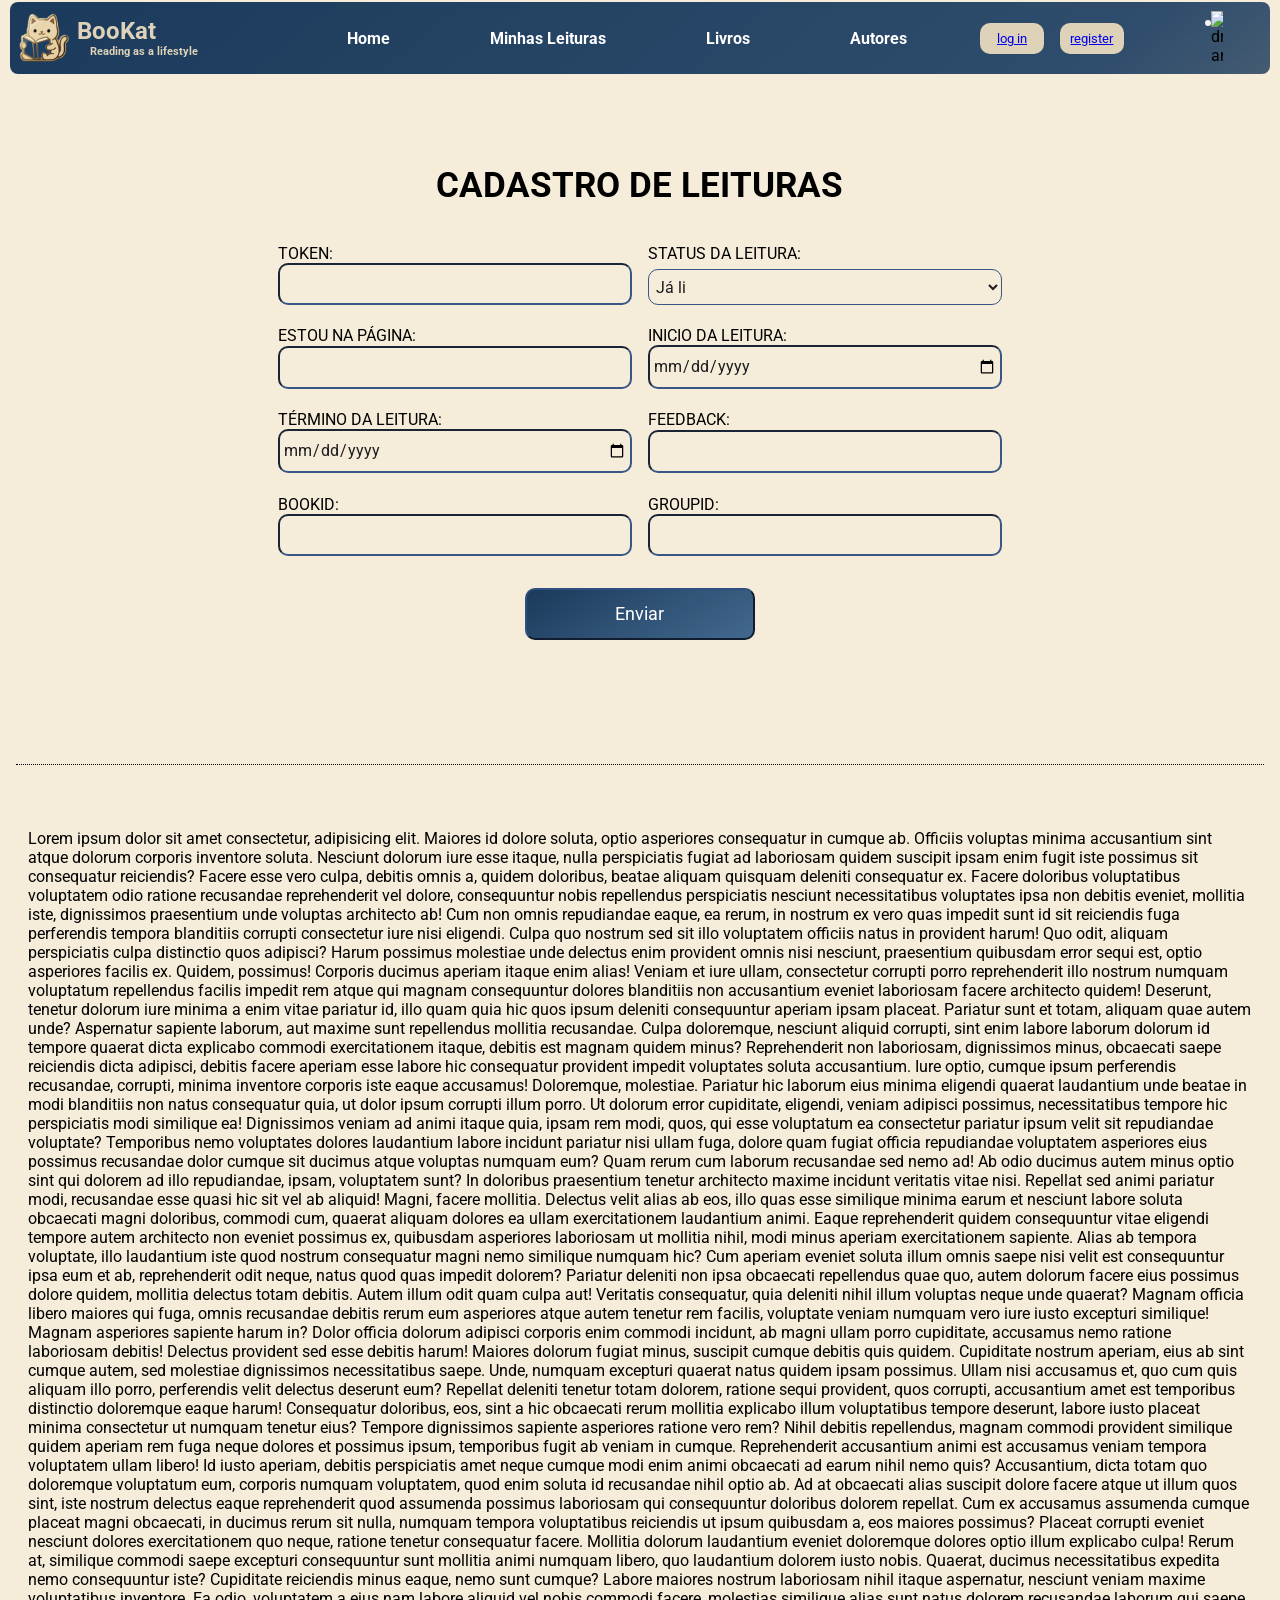
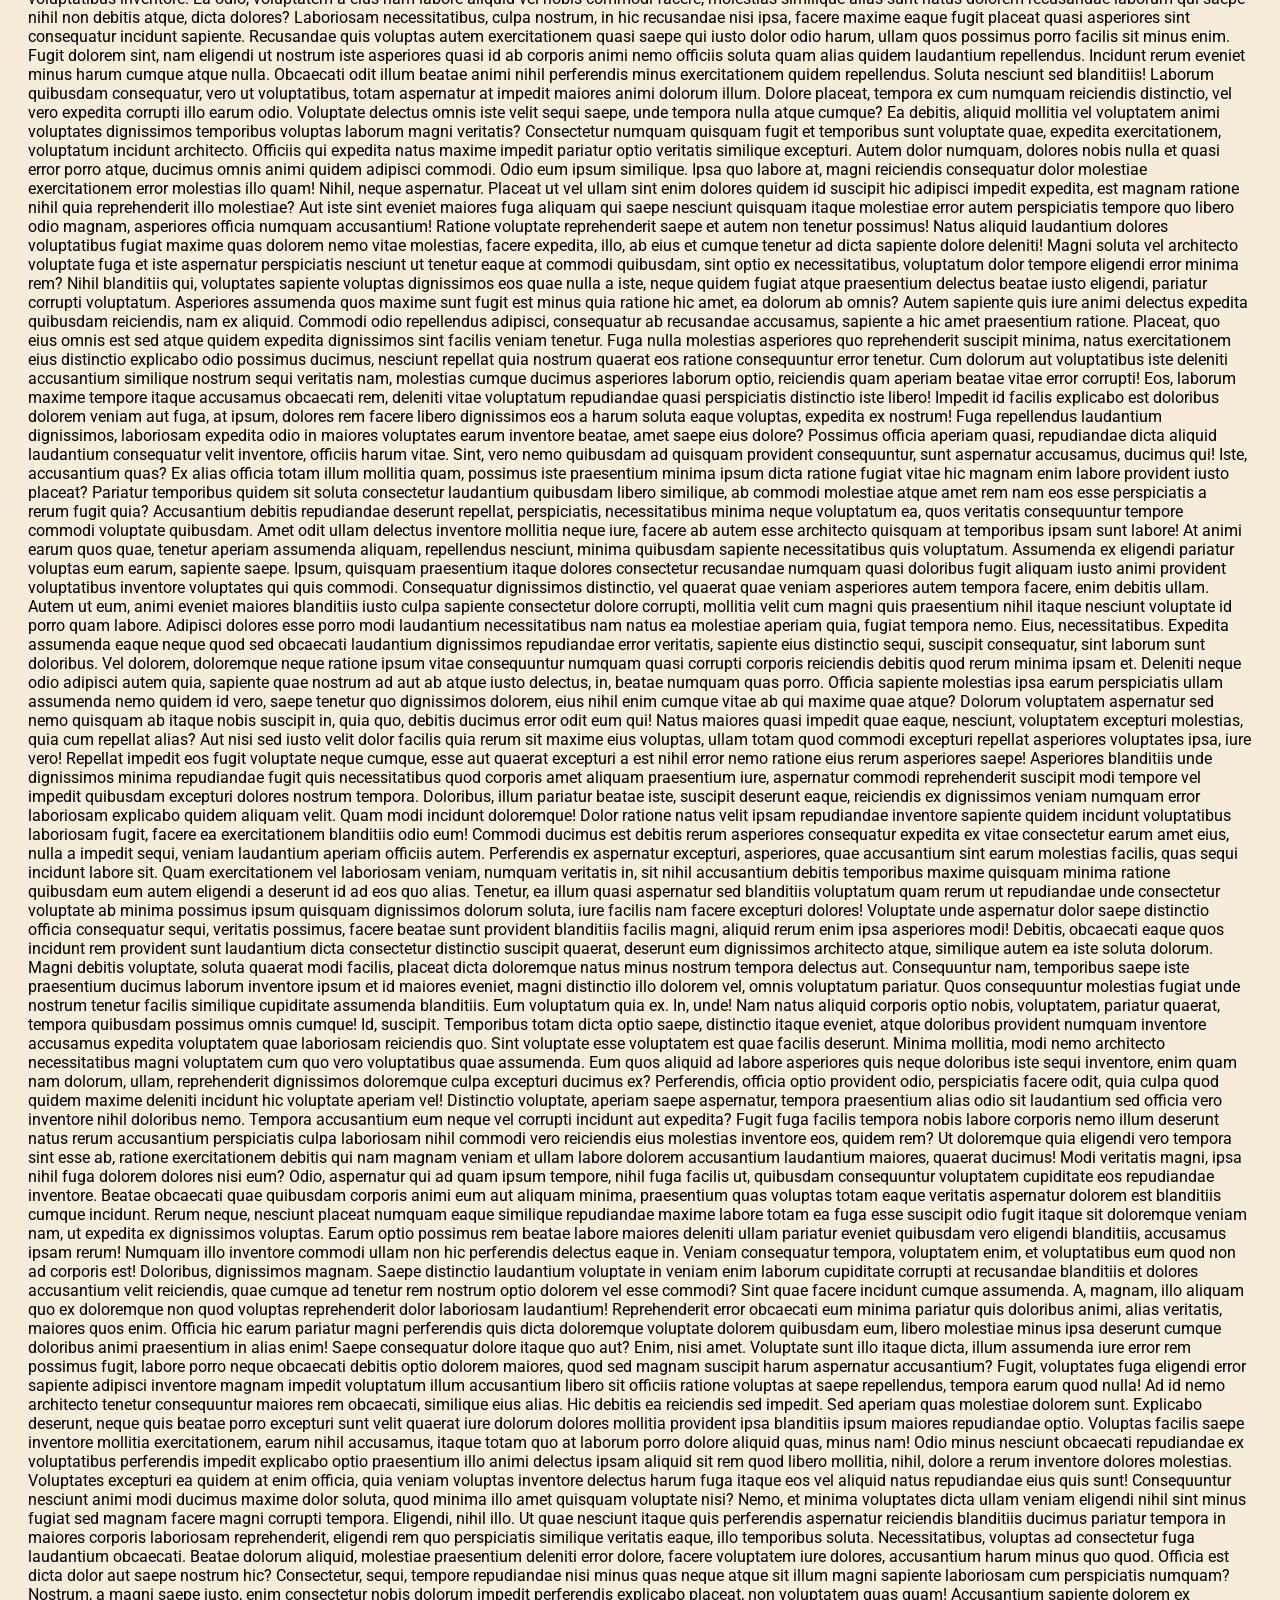
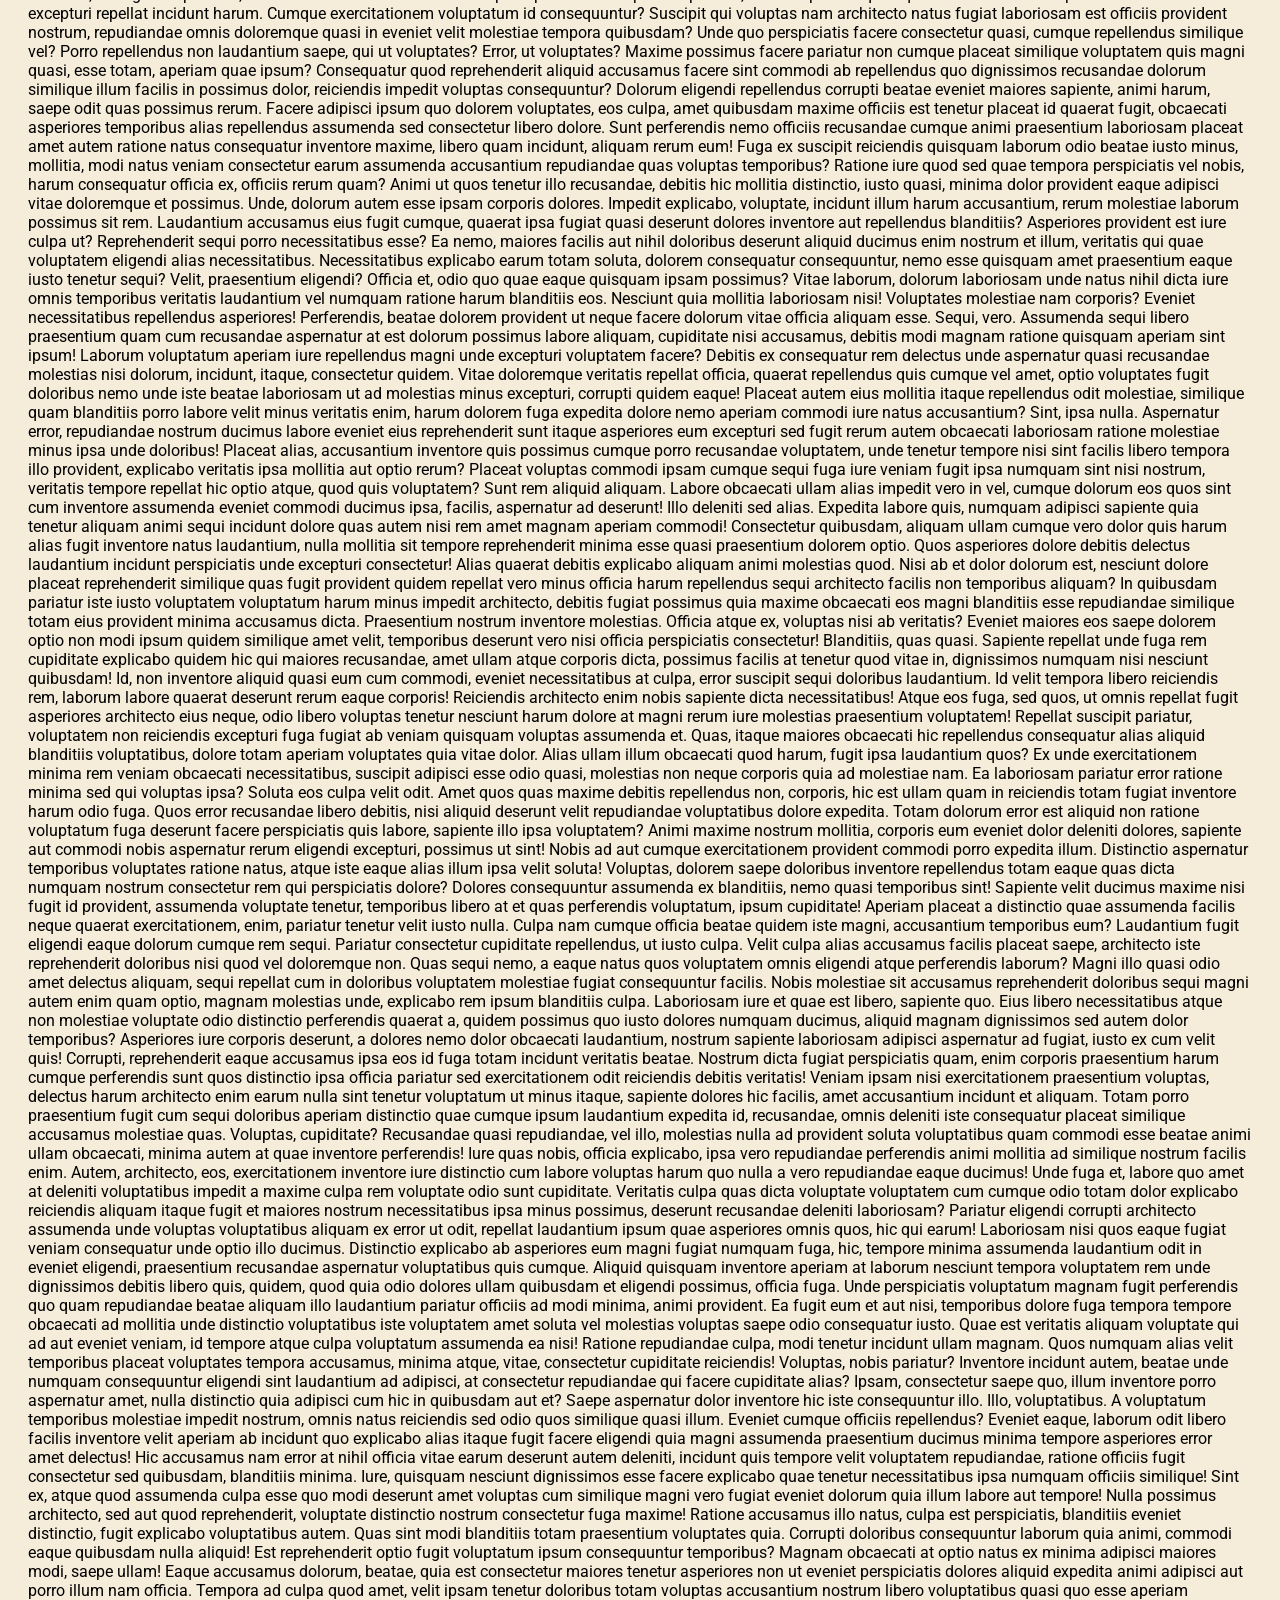
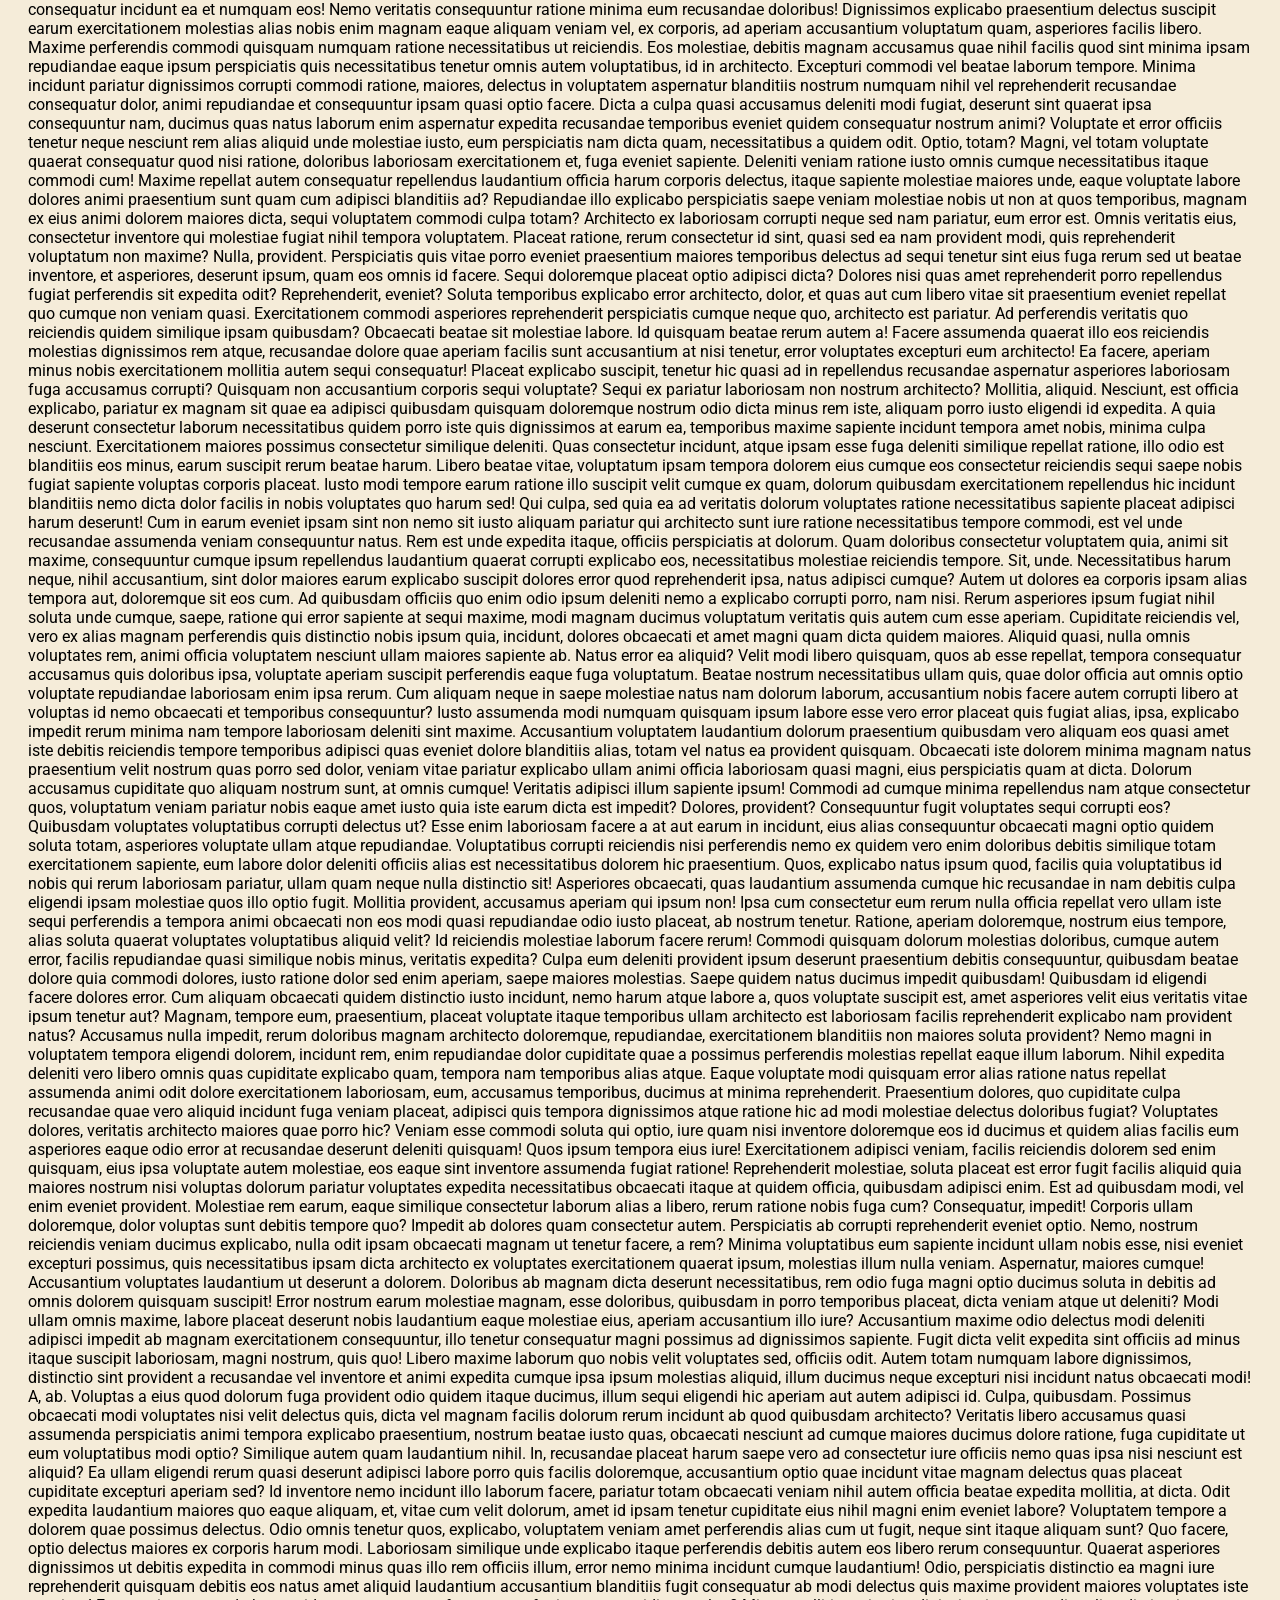
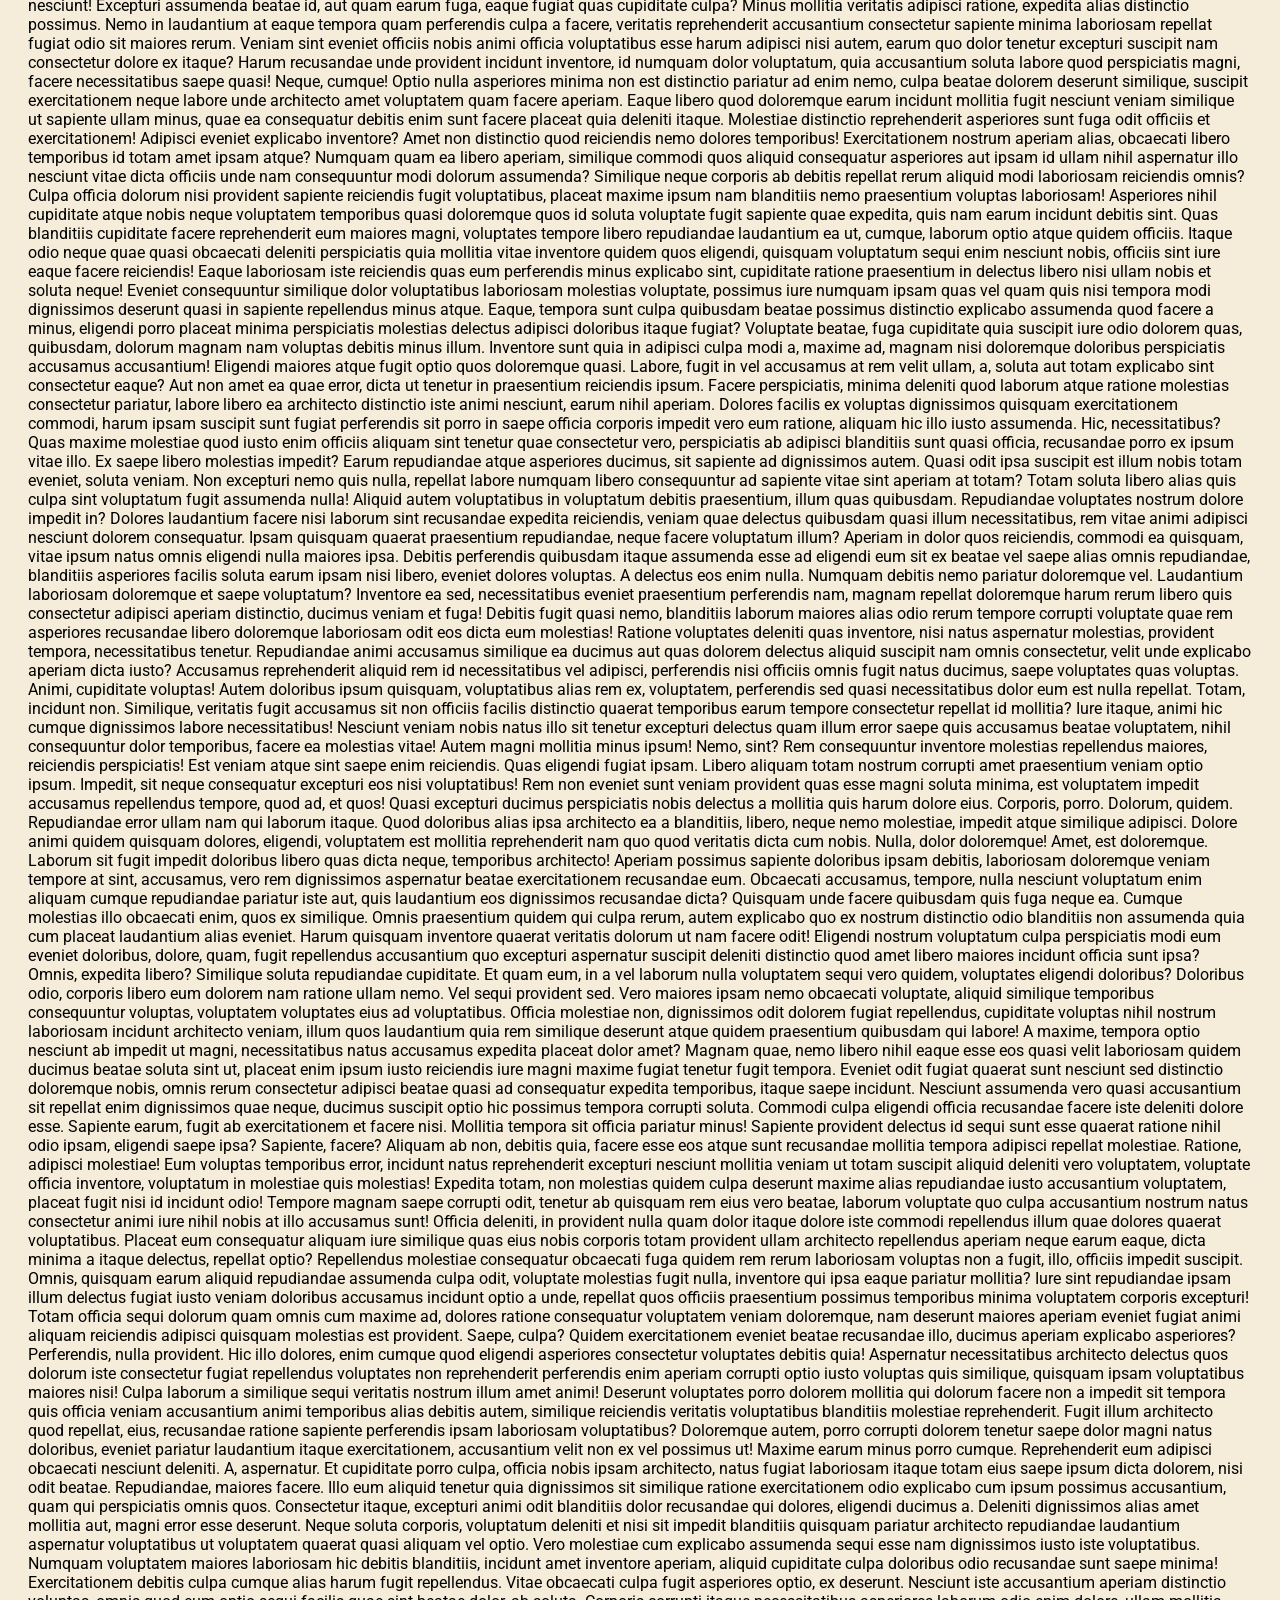
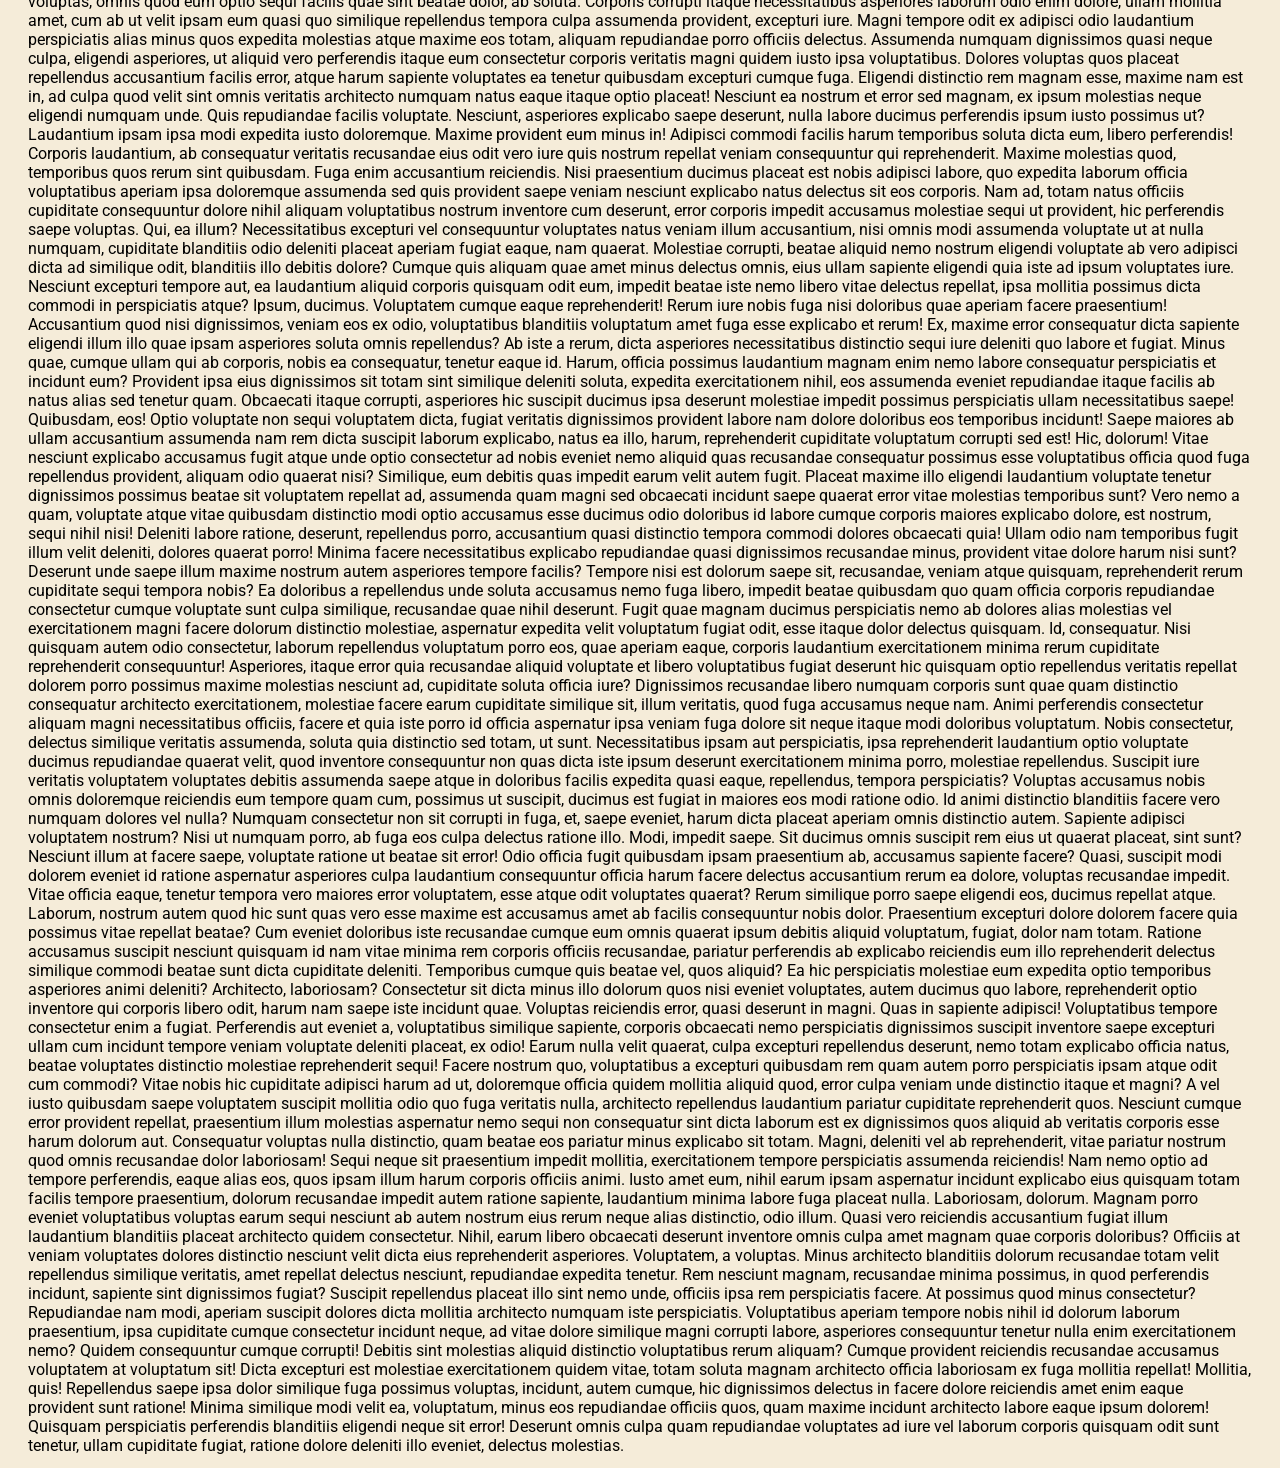
==== commit d53252e4: "add: login and register functionalities in its respective pages" ====
--- a/index.html
+++ b/index.html
@@ -6,7 +6,7 @@
     <link rel="stylesheet" href="styles/reset.css"/>
     <link rel="stylesheet" href="styles/global.css"/>
     <link rel="icon" type="image/png" href="resources/img_no_back.png"/>
-    <script src="index.js" defer></script>
+    <script type="module" src="index.js" defer></script>
     <link href="https://fonts.googleapis.com/css2?family=Roboto:ital,wght@0,100..900;1,100..900&display=swap" rel="stylesheet">
     <link href="https://fonts.googleapis.com/css2?family=Iosevka+Charon:ital,wght@0,300;0,400;0,500;0,700;1,300;1,400;1,500;1,700&display=swap" rel="stylesheet">
     <title>My Page</title>
@@ -38,8 +38,8 @@
                     </nav>
 
                     <div class="auth">
-                        <button>log in</button>
-                        <button>sign in</button>
+                        <button><a href="login/">log in</a></button>
+                        <button><a href="register/">register</a></button>
                     </div>
                     <a href=""><img src="resources/toggle_switch.svg" alt=""></a>
                     <div class="profile-options">
@@ -57,7 +57,7 @@
                 <div>
                     <h2 class="title">Cadastro de leituras</h2>
                 </div>
-                <form action="" method="POST" class="readings-form" >
+                <form action="" method="POST" class="readings-form" id="readings-form" >
 
                     <div>
                         <label for="token">Token: </label>
@@ -112,7 +112,7 @@
 
                 </form>
                 <div class="form-send-button">
-                        <input type="submit" name="send" id="send" value="Enviar">
+                        <input type="submit" name="send" id="send" value="Enviar" form="readings-form">
                     </div>
             </section>
             <section id="segunda-section">
--- a/styles/global.css
+++ b/styles/global.css
@@ -13,6 +13,8 @@
     --menu-gradient:linear-gradient(320deg,#a38e649f, #1e3f63ec,#1b3a5b);
   
     --send-button-gradient:linear-gradient(-30deg, #345d88ec,#1b3a5b);
+    --hover-send-button-gradient:linear-gradient(-30deg, hsla(211, 44%, 51%, 0.82),#1b3a5b);
+    
 }
 
 body{
@@ -190,7 +192,13 @@
     color:var(--bg-light);
     font-size: large;
     background: var(--send-button-gradient);    
-}
+    cursor: pointer;
+}
+.form-section .form-send-button input:hover{
+    background: var(--hover-send-button-gradient);
+}
+
+
 .readings-form>div{
     text-transform: uppercase;
     
